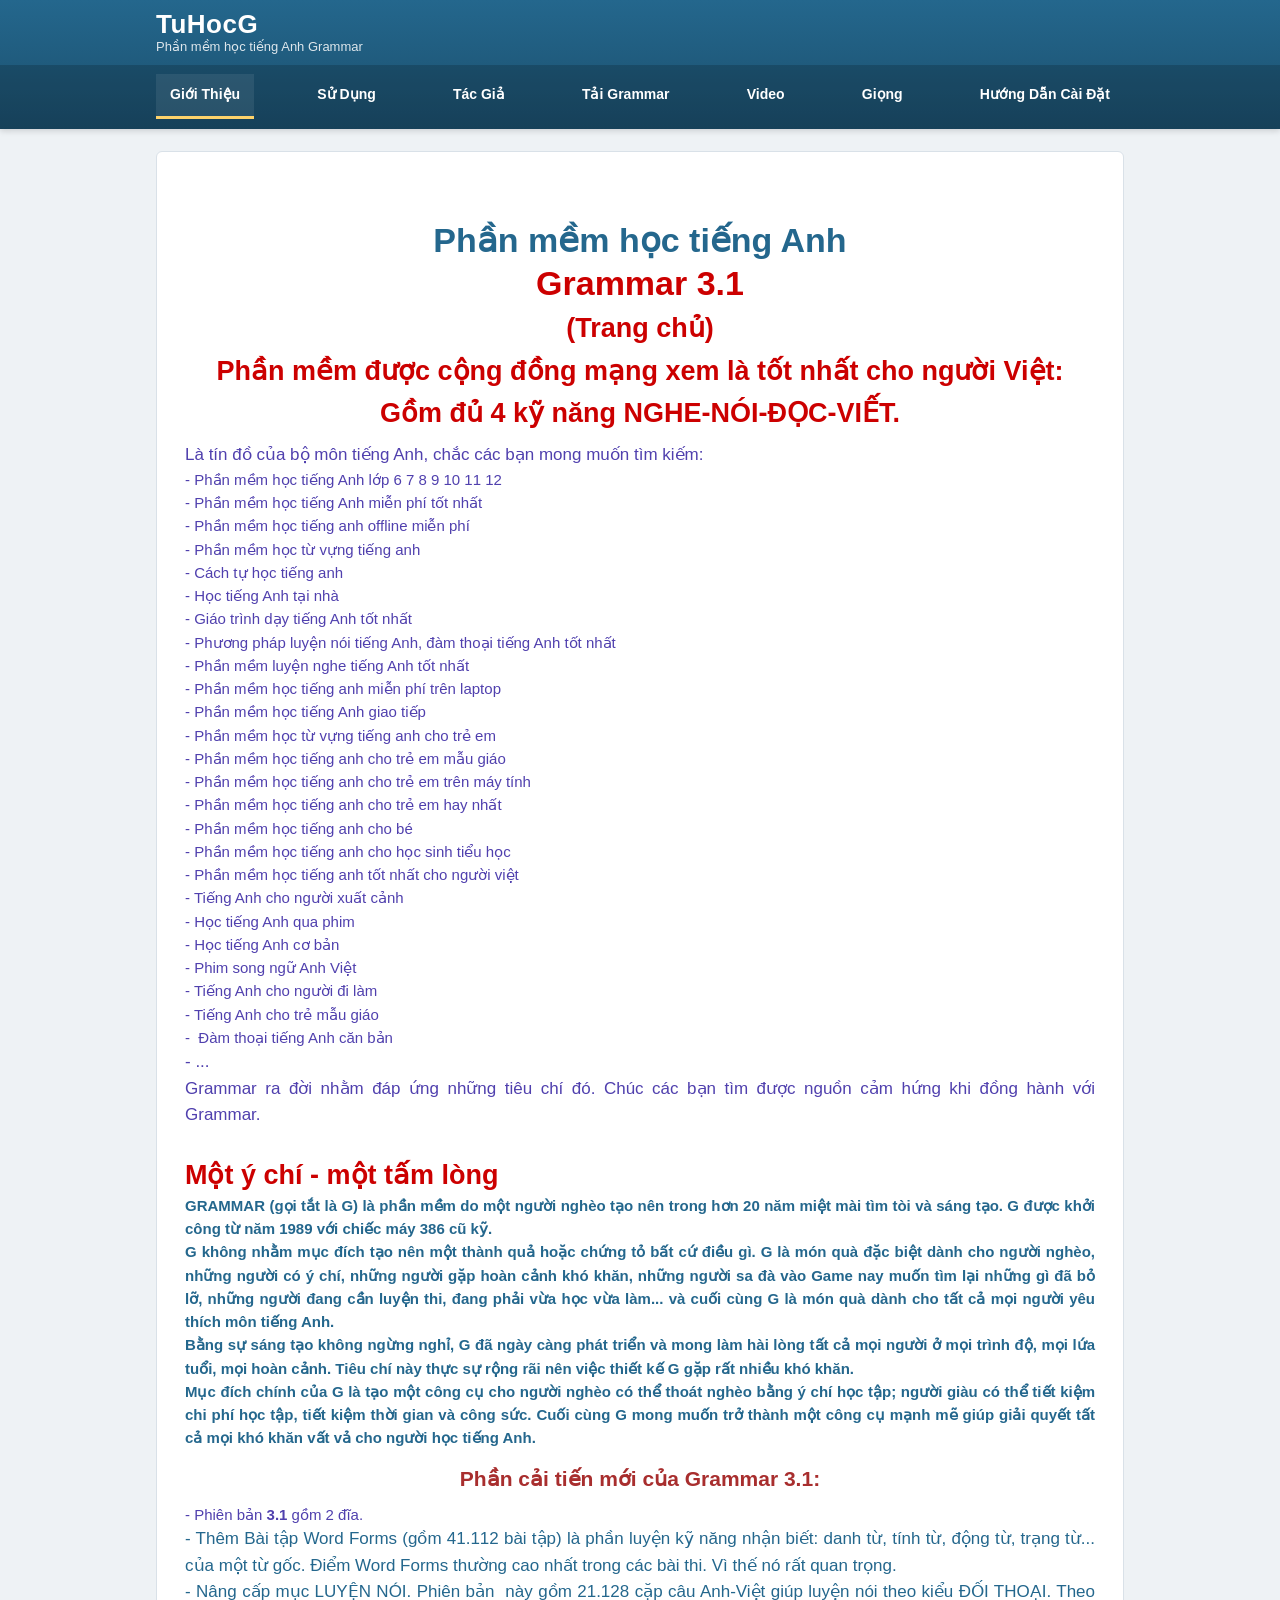
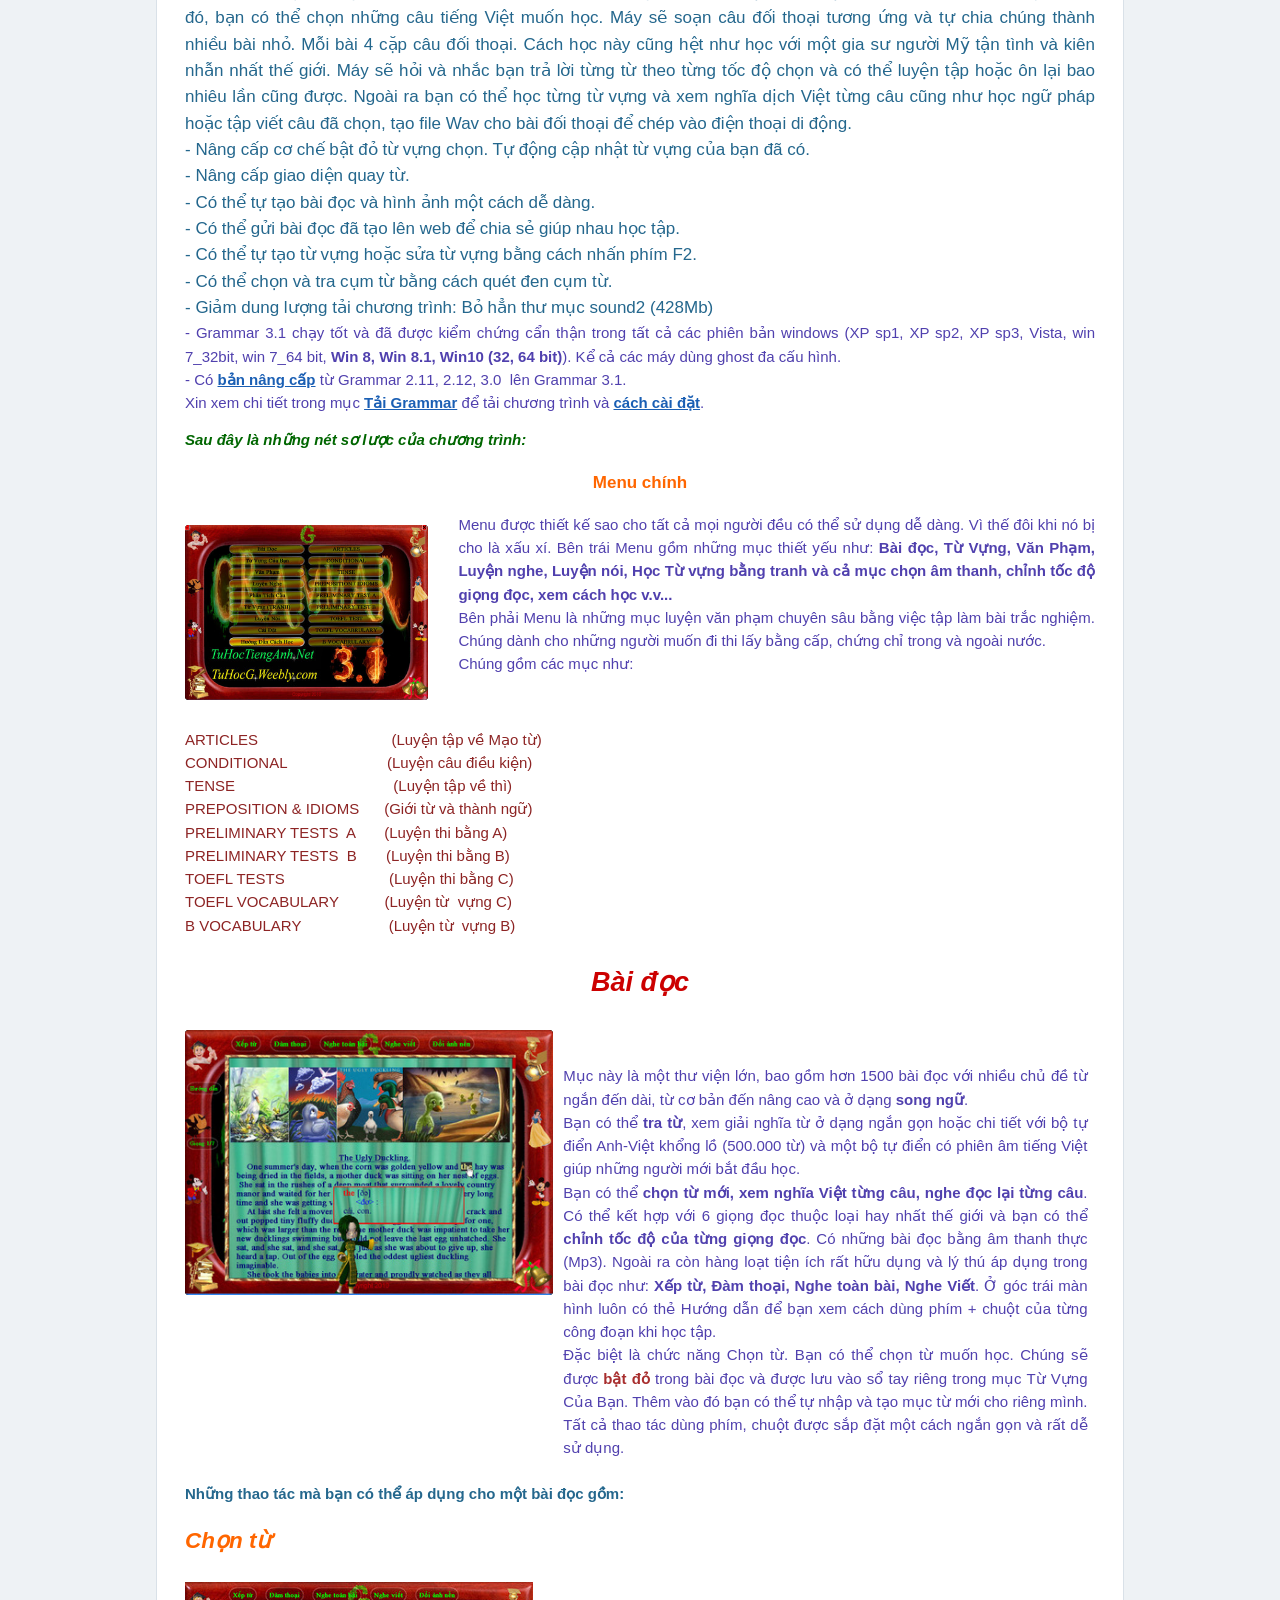
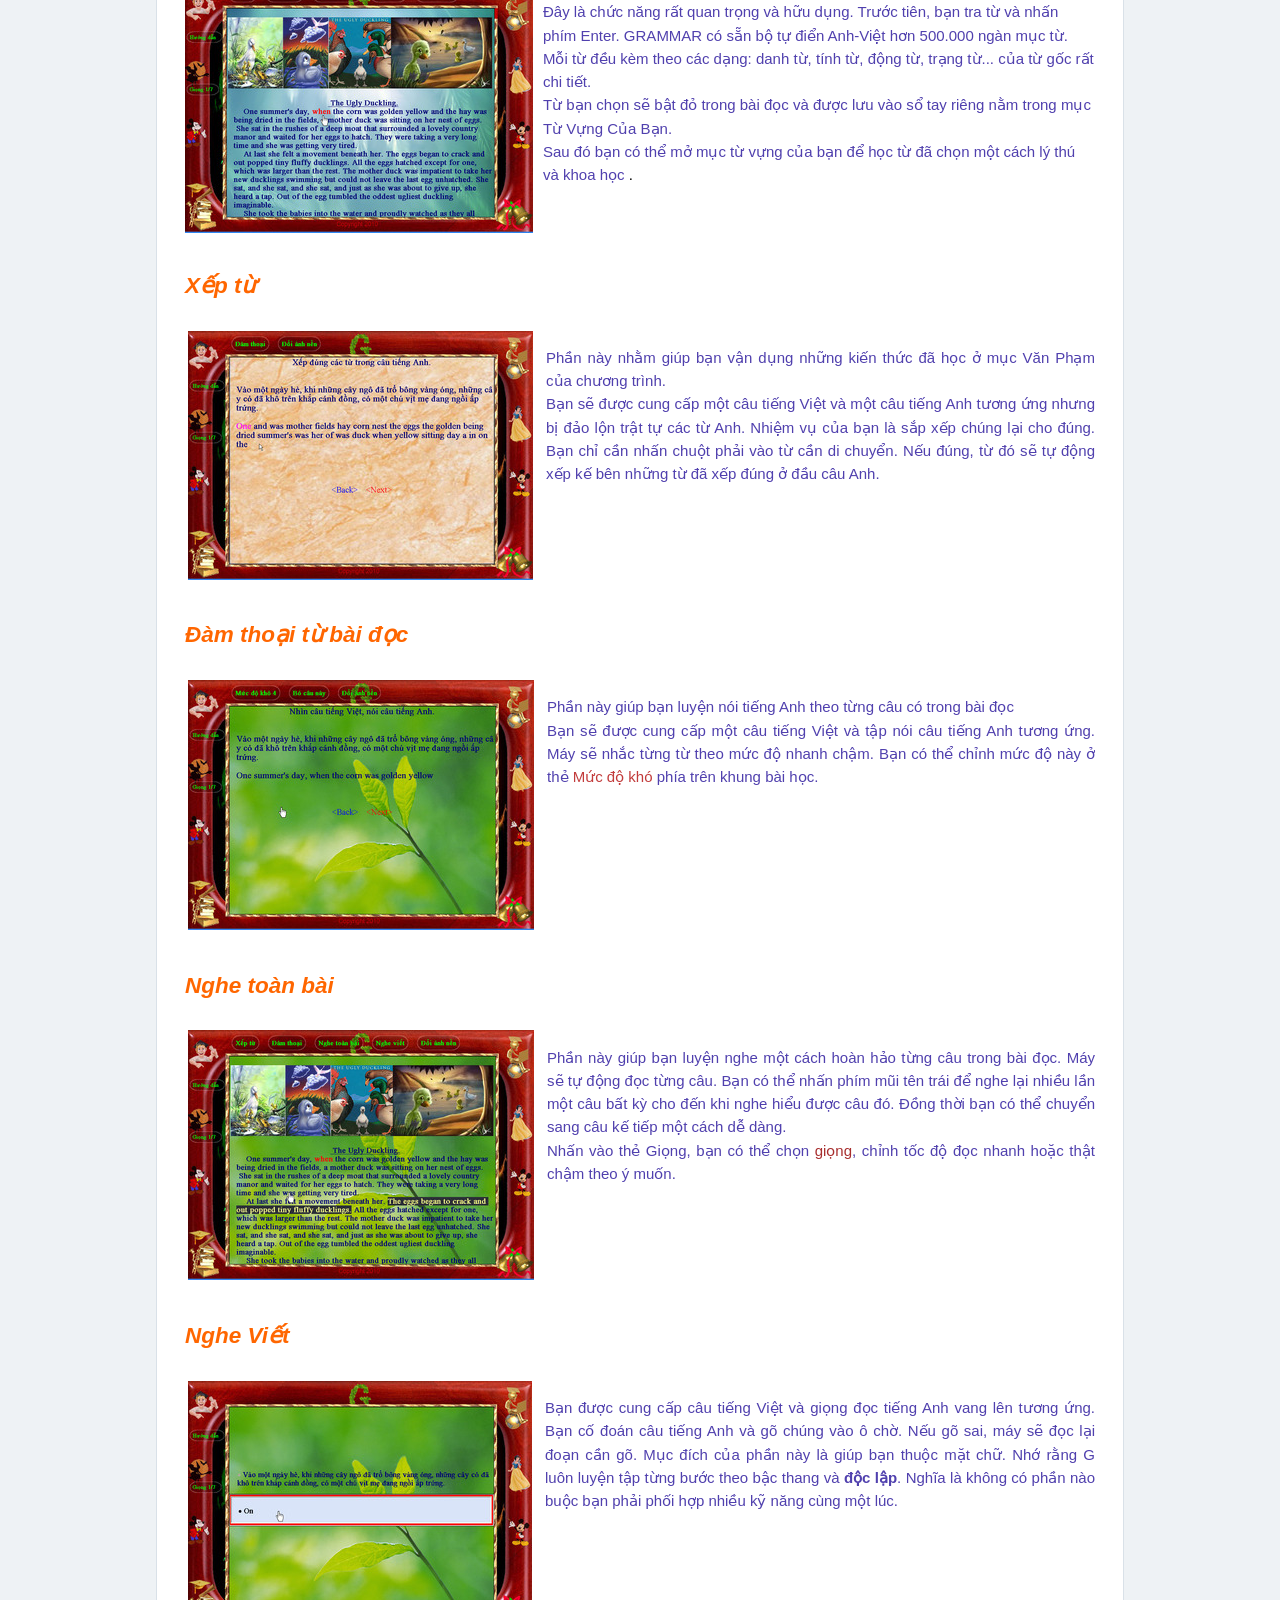
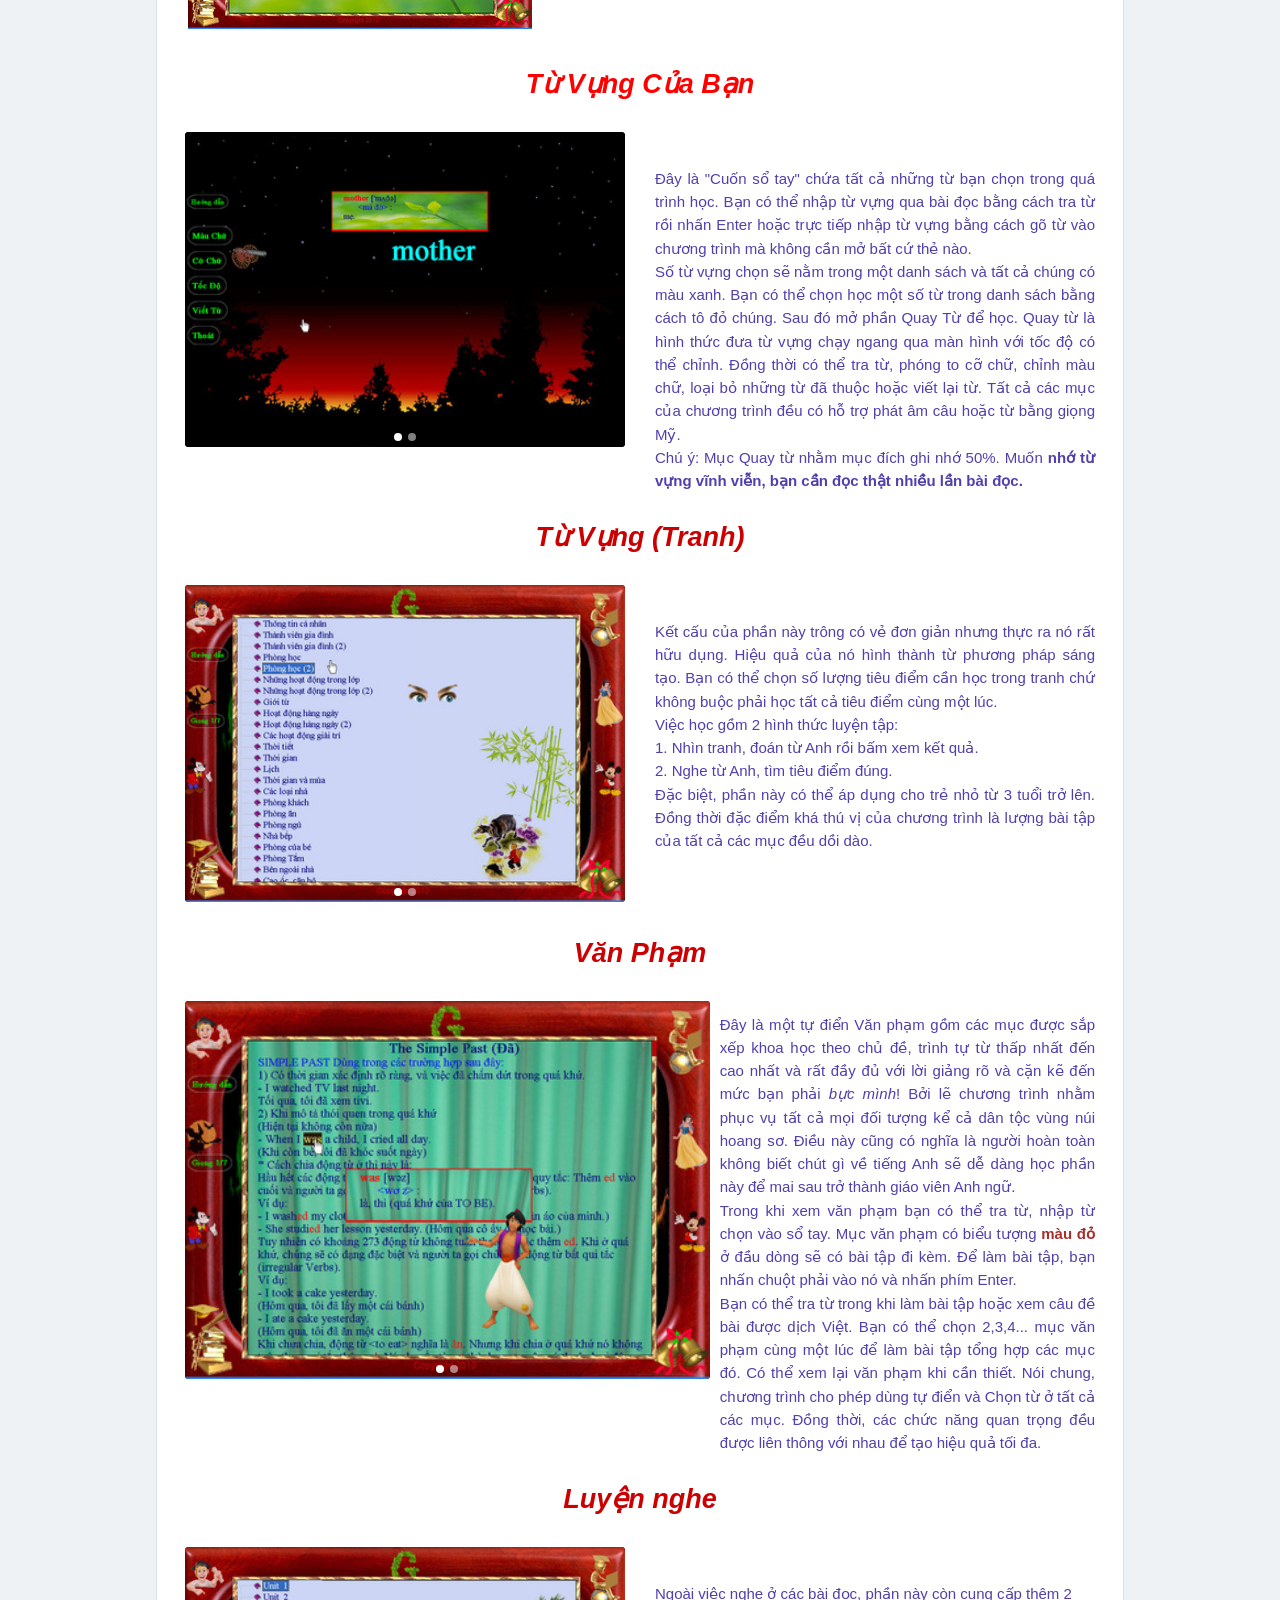
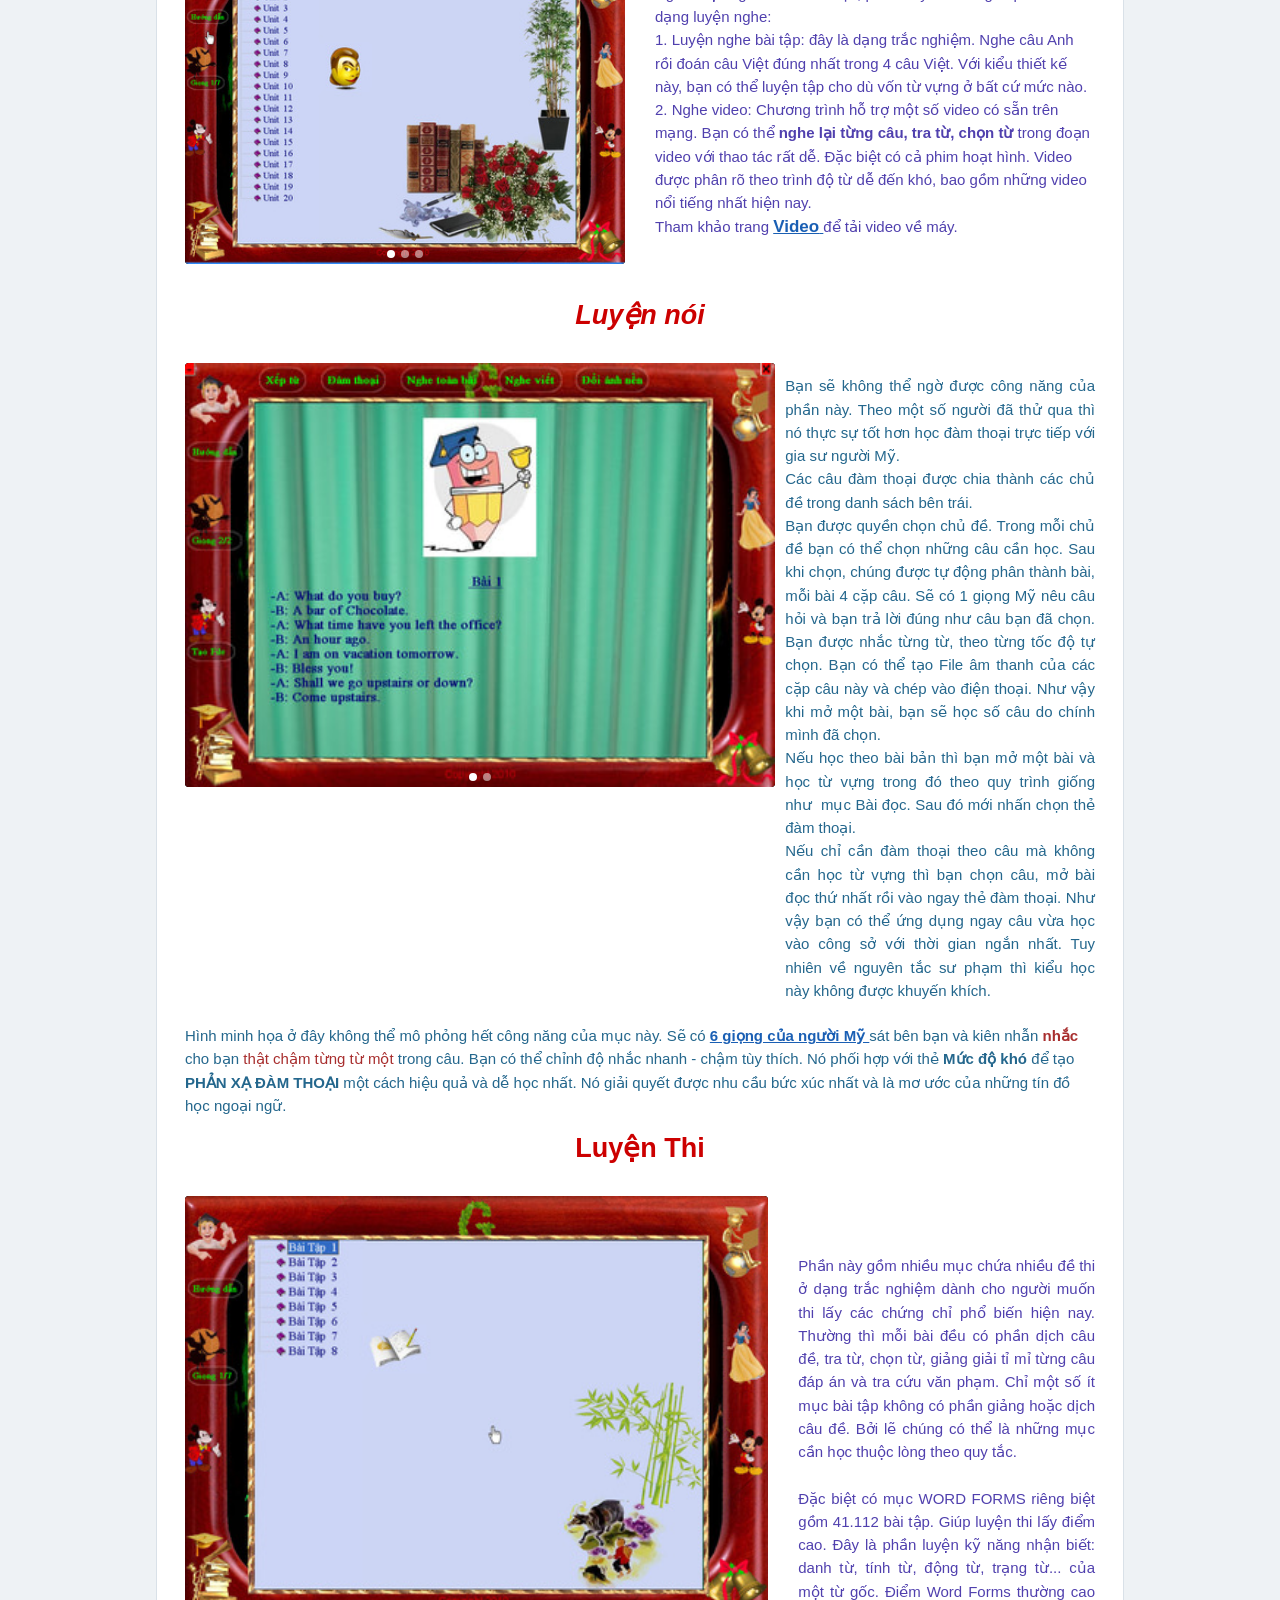
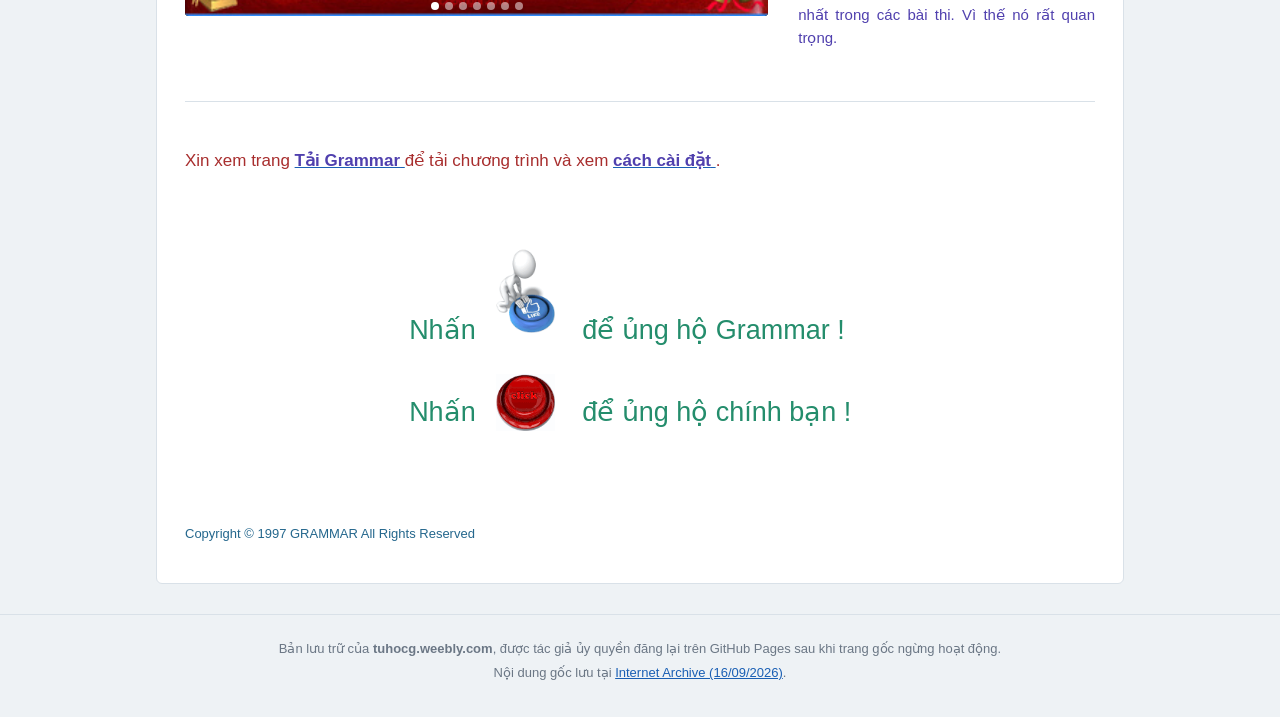
==== index.html @ 8ba86c05 "init" ====
<!DOCTYPE html>
<html lang="vi">

<head>
  <meta charset="utf-8">
  <meta name="viewport" content="width=device-width, initial-scale=1">
  <title>Giới Thiệu – TuHocG · Phần mềm học tiếng Anh Grammar</title>
  <meta name="description" content="Phần mềm học tiếng Anh hiệu quả">
  <meta name="keywords"
    content="phần mềm học tiếng Anh tốt nhất, đàm thoại tiếng Anh, Nghe nói đọc viết, Top các phần mềm học tiếng Anh, Tổng hợp các phần mềm học tiếng Anh tốt nhất">
  <link rel="stylesheet" href="css/style.css">
  <link rel="icon" href="img/1442761750.png" type="image/png">
</head>

<body class="page-index">
  <header class="site-header">
    <div class="container">
      <a class="brand" href="index.html">
        <span class="brand-name">TuHocG</span>
        <span class="brand-sub">Phần mềm học tiếng Anh Grammar</span>
      </a>
      <button class="nav-toggle" aria-label="Mở menu" aria-expanded="false"
        onclick="var n=document.getElementById('nav');var o=n.classList.toggle('open');this.setAttribute('aria-expanded',o)">☰</button>
    </div>
    <nav class="site-nav" id="nav">
      <ul class="container">
        <li class="active"><a href="index.html">Giới Thiệu</a></li>
        <li><a href="s7917-d7909ng.html">Sử Dụng</a></li>
        <li><a href="taacutec-gi7843.html">Tác Giả</a></li>
        <li><a href="t7843i-grammar.html">Tải Grammar</a></li>
        <li><a href="video.html">Video</a></li>
        <li><a href="gi7885ng.html">Giọng</a></li>
        <li><a href="h4327899ng-d7851n-cagravei-2727863t.html">Hướng Dẫn Cài Đặt</a></li>
      </ul>
    </nav>
  </header>

  <main class="container">
    <div id="wsite-content" class="wsite-elements">

      <h2 class="wsite-content-title" style="text-align:center;"><br />
        <font color="#3333FF" size="7">
          <font color="#CC0000"><strong>
              <font color="#24678d">Phần mềm học tiếng Anh</font><br />Grammar 3.1
            </strong></font>
        </font><br />
        <font color="#3333FF" size="7">
          <font color="#CC0000">
            <font size="6">
              <font color="#3333FF">
                <font color="#CC0000"><strong>(Trang chủ)<br />Phần mềm được cộng đồng mạng xem là tốt nhất cho người
                    Việt: Gồm đủ 4 kỹ năng NGHE-NÓI-ĐỌC-VIẾT.</strong></font>
              </font>
            </font>
          </font>
        </font><br />
      </h2>
      <div class="paragraph" style="text-align:justify;display:block;">
        <font color="#5040ae" size="4">Là tín đồ của bộ môn tiếng Anh, chắc các bạn mong muốn tìm kiếm:</font><br />
        <font color="#5040ae" size="3">- Phần mềm học tiếng Anh lớp 6 7 8 9 10 11 12<br />- Phần mềm học tiếng Anh miễn
          phí tốt nhất<br />- Phần mềm học tiếng anh offline miễn phí<br />- Phần mềm học từ vựng tiếng anh</font><br />
        <font color="#5040ae" size="3">- Cách tự học tiếng anh<br />- Học tiếng Anh tại nhà<br />- Giáo trình dạy tiếng
          Anh tốt nhất<br />- Phương pháp luyện nói tiếng Anh, đàm thoại tiếng Anh tốt nhất<br />- Phần mềm luyện nghe
          tiếng Anh tốt nhất<br />- Phần mềm học tiếng anh miễn phí trên laptop<br />- Phần mềm học tiếng Anh giao
          tiếp<br />- Phần mềm học từ vựng tiếng anh cho trẻ em<br />- Phần mềm học tiếng anh cho trẻ em mẫu giáo<br />-
          Phần mềm học tiếng anh cho trẻ em trên máy tính<br />- Phần mềm học tiếng anh cho trẻ em hay nhất<br />- Phần
          mềm học tiếng anh cho bé<br />- Phần mềm học tiếng anh cho học sinh tiểu học</font><br />
        <font size="3">
          <font color="#5040ae">- Phần mềm học tiếng anh tốt nhất cho người việt<br />- Tiếng Anh cho người xuất
            cảnh<br />- Học tiếng Anh qua phim<br />- Học tiếng Anh cơ bản<br />- Phim song ngữ Anh Việt<br />- Tiếng
            Anh cho người đi làm<br />- Tiếng Anh cho trẻ mẫu giáo<br />-  Đàm thoại tiếng Anh căn bản</font>
        </font><br />
        <font color="#5040ae" size="4">- ...<br />Grammar ra đời nhằm đáp ứng những tiêu chí đó. Chúc các bạn tìm được
          nguồn cảm hứng khi đồng hành với Grammar.</font><br /><br />
        <font color="#3333FF" size="7">
          <font color="#CC0000">
            <font size="6">
              <font color="#3333FF">
                <font color="#CC0000"><strong>Một ý chí - một tấm lòng</strong></font>
              </font>
            </font>
          </font>
        </font><br /><strong>
          <font color="#24678d" size="3">GRAMMAR (gọi tắt là G) là phần mềm do một người nghèo tạo nên trong hơn 20 năm
            miệt mài tìm tòi và sáng tạo. G được khởi công từ năm 1989 với chiếc máy 386 cũ kỹ.<br />G không nhằm mục
            đích tạo nên một thành quả hoặc chứng tỏ bất cứ điều gì. G là món quà đặc biệt dành cho người nghèo, những
            người có ý chí, những người gặp hoàn cảnh khó khăn, những người sa đà vào Game nay muốn tìm lại những gì đã
            bỏ lỡ, những người đang cần luyện thi, đang phải vừa học vừa làm... và cuối cùng G là món quà dành cho tất
            cả mọi người yêu thích môn tiếng Anh.<br />Bằng sự sáng tạo không ngừng nghỉ, G đã ngày càng phát triển và
            mong làm hài lòng tất cả mọi người ở mọi trình độ, mọi lứa tuổi, mọi hoàn cảnh. Tiêu chí này thực sự rộng
            rãi nên việc thiết kế G gặp rất nhiều khó khăn.<br />Mục đích chính của G là tạo một công cụ cho người nghèo
            có thể thoát nghèo bằng ý chí học tập; người giàu có thể tiết kiệm chi phí học tập, tiết kiệm thời gian và
            công sức. Cuối cùng G mong muốn trở thành một công cụ mạnh mẽ giúp giải quyết tất cả mọi khó khăn vất vả cho
            người học tiếng Anh.</font>
        </strong><br />
      </div>
      <h2 class="wsite-content-title" style="text-align:center;">
        <font color="#a82e2e" size="5">Phần cải tiến mới của Grammar 3.1:</font><br />
      </h2>
      <div class="paragraph" style="text-align:justify;display:block;">
        <font color="#5040ae">
          <font size="3">- Phiên bản <strong>3.1</strong> gồm 2 đĩa.</font>
        </font><br />
        <font color="#24678d" size="4">- Thêm Bài tập Word Forms (gồm 41.112 bài tập) là phần luyện kỹ năng nhận biết:
          danh từ, tính từ, động từ, trạng từ... của một từ gốc. Điểm Word Forms thường cao nhất trong các bài thi. Vì
          thế nó rất quan trọng.</font>
        <font color="#24678d" size="4"><br />- Nâng cấp mục LUYỆN NÓI. Phiên bản  này gồm 21.128 cặp câu Anh-Việt giúp
          luyện nói theo kiểu ĐỐI THOẠI. Theo đó, bạn có thể chọn những câu tiếng Việt muốn học. Máy sẽ soạn câu đối
          thoại tương ứng và tự chia chúng thành nhiều bài nhỏ. Mỗi bài 4 cặp câu đối thoại. Cách học này cũng hệt như
          học với một gia sư người Mỹ tận tình và kiên nhẫn nhất thế giới. Máy sẽ hỏi và nhắc bạn trả lời từng từ theo
          từng tốc độ chọn và có thể luyện tập hoặc ôn lại bao nhiêu lần cũng được. Ngoài ra bạn có thể học từng từ vựng
          và xem nghĩa dịch Việt từng câu cũng như học ngữ pháp hoặc tập viết câu đã chọn, tạo file Wav cho bài đối
          thoại để chép vào điện thoại di động.<br />- Nâng cấp cơ chế bật đỏ từ vựng chọn. Tự động cập nhật từ vựng của
          bạn đã có.<br />- Nâng cấp giao diện quay từ.<br />- Có thể tự tạo bài đọc và hình ảnh một cách dễ
          dàng.<br />- Có thể gửi bài đọc đã tạo lên web để chia sẻ giúp nhau học tập.<br />- Có thể tự tạo từ vựng hoặc
          sửa từ vựng bằng cách nhấn phím F2.<br />- Có thể chọn và tra cụm từ bằng cách quét đen cụm từ.<br />- Giảm
          dung lượng tải chương trình: Bỏ hẳn thư mục sound2 (428Mb)</font><br />
        <font color="#5040ae" size="3">- Grammar 3.<font size="3">1</font> chạy tốt và đã được kiểm chứng cẩn thận trong
          tất cả các phiên bản windows (XP sp1, XP sp2, XP sp3, Vista, win 7_32bit, win 7_64 bit, <span
            style="font-weight:bold">Win 8, Win 8.1, Win10 (32, 64 bit)</span>). Kể cả các máy dùng ghost đa cấu
          hình.<br />- Có <a href="t7843i-grammar.html"><strong>bản nâng cấp</strong></a> từ Grammar 2.11, 2.12, 3.0 
          lên Grammar 3.1.<br />Xin xem chi tiết trong mục <a href="t7843i-grammar.html"><span
              style="font-weight:bold">Tải Grammar</span></a> để tải chương trình và <a
            href="h4327899ng-d7851n-cagravei-2727863t.html"><strong>cách cài đặt</strong></a>.</font><br />
      </div>
      <div class="paragraph" style="text-align:left;"><span
          style="font-style:italic; font-weight:bold; color:rgb(0, 102, 0); ">
          <font size="3">Sau đây là những nét sơ lược của chương trình:</font>
        </span></div>
      <h2 class="wsite-content-title" style="text-align:center;">
        <font size="4" style="color: rgb(255, 102, 0);">Menu chính</font><br />
      </h2>
      <div>
        <div class="wsite-multicol">
          <div class="wsite-multicol-table-wrap" style="margin:0 -15px;">
            <table class="wsite-multicol-table">
              <tbody class="wsite-multicol-tbody">
                <tr class="wsite-multicol-tr">
                  <td class="wsite-multicol-col" style="width:29.085988975746%; padding:0 15px;">
                    <div>
                      <div style="height:20px;overflow:hidden"></div>
                      <div class="g-slideshow"><img alt="" height="287" loading="lazy" src="img/flash3-1.jpg" width="400" />
                      </div>
                      <div style="height:20px;overflow:hidden"></div>
                    </div>
                  </td>
                  <td class="wsite-multicol-col" style="width:70.914011024254%; padding:0 15px;">
                    <div class="paragraph" style="text-align:justify;"><span
                        style="text-decoration:none; font-style:normal; font-weight:400; color:rgb(102, 102, 102); "><span
                          style="text-decoration:none; font-style:normal; font-weight:400; color:rgb(102, 102, 102); ">
                          <font color="#5040ae" size="3">Menu được thiết kế sao cho tất cả mọi người đều có thể sử dụng
                            dễ dàng. Vì thế đôi khi nó bị cho là xấu xí. Bên trái Menu gồm những mục thiết yếu như:
                            <span style="font-weight: bold;">Bài đọc, Từ Vựng, Văn Phạm, Luyện nghe, Luyện nói, Học Từ
                              vựng bằng tranh và cả mục chọn âm thanh, chỉnh tốc độ giọng đọc, xem cách học
                              v.v...</span><br />Bên phải Menu là những mục luyện văn phạm chuyên sâu bằng việc tập làm
                            bài trắc nghiệm. Chúng dành cho những người muốn đi thi lấy bằng cấp, chứng chỉ trong và
                            ngoài nước.<br />Chúng gồm các mục như:</font>
                        </span></span></div>
                  </td>
                </tr>
              </tbody>
            </table>
          </div>
        </div>
      </div>
      <div>
        <div class="wsite-multicol">
          <div class="wsite-multicol-table-wrap" style="margin:0 -15px;">
            <table class="wsite-multicol-table">
              <tbody class="wsite-multicol-tbody">
                <tr class="wsite-multicol-tr">
                  <td class="wsite-multicol-col" style="width:70.0947%; padding:0 15px;">
                    <div>
                      <div class="wsite-multicol">
                        <div class="wsite-multicol-table-wrap" style="margin:0 -15px;">
                          <table class="wsite-multicol-table">
                            <tbody class="wsite-multicol-tbody">
                              <tr class="wsite-multicol-tr">
                                <td class="wsite-multicol-col" style="width:49.5%; padding:0 15px;">
                                  <div class="paragraph" style="text-align:left;">
                                    <font color="#8d2424">ARTICLES                                (Luyện tập về Mạo
                                      từ)<br />CONDITIONAL                        (Luyện câu điều kiện)<br />TENSE      
                                                                     (Luyện tập về thì)<br />PREPOSITION &amp; IDIOMS  
                                         (Giới từ và thành ngữ)<br />PRELIMINARY TESTS  A       (Luyện thi bằng
                                      A)<br />PRELIMINARY TESTS  B       (Luyện thi bằng B)<br />TOEFL TESTS          
                                                    (Luyện thi bằng C)<br />TOEFL VOCABULARY           (Luyện từ  vựng
                                      C)<br />B VOCABULARY                     (Luyện từ  vựng B)</font>
                                  </div>
                                </td>
                              </tr>
                            </tbody>
                          </table>
                        </div>
                      </div>
                    </div>
                  </td>
                </tr>
              </tbody>
            </table>
          </div>
        </div>
      </div>
      <h2 class="wsite-content-title" style="text-align:center;">
        <font size="6" style="color: rgb(204, 0, 0); font-style: italic;">Bài đọc</font><br />
      </h2>
      <div>
        <div class="wsite-multicol">
          <div class="wsite-multicol-table-wrap" style="margin:0 -5px;">
            <table class="wsite-multicol-table">
              <tbody class="wsite-multicol-tbody">
                <tr class="wsite-multicol-tr">
                  <td class="wsite-multicol-col" style="width:41.120429844684%; padding:0 5px;">
                    <div>
                      <div style="height:20px;overflow:hidden"></div>
                      <div class="g-slideshow"><img alt="" height="288" loading="lazy" src="img/8545439.jpg" width="400" /></div>
                      <div style="height:20px;overflow:hidden"></div>
                    </div>
                  </td>
                  <td class="wsite-multicol-col" style="width:58.066316423889%; padding:0 5px;">
                    <div class="paragraph" style="text-align:justify;"><br /><br />
                      <font color="#5040ae">Mục này là một thư viện lớn, bao gồm hơn 1500 bài đọc với nhiều chủ đề từ
                        ngắn đến dài, từ cơ bản đến nâng cao và ở dạng <span style="font-weight:bold">song
                          ngữ</span>.<br />Bạn có thể <span style="font-weight:bold">tra từ</span>, xem giải nghĩa từ ở
                        dạng ngắn gọn hoặc chi tiết với bộ tự điển Anh-Việt khổng lồ (500.000 từ) và một bộ tự điển có
                        phiên âm tiếng Việt giúp những người mới bắt đầu học.<br />Bạn có thể <span
                          style="font-weight:bold">chọn từ mới, xem nghĩa Việt từng câu, nghe đọc lại từng câu</span>.
                        Có thể kết hợp với 6 giọng đọc thuộc loại hay nhất thế giới và bạn có thể <span
                          style="font-weight:bold">chỉnh tốc độ của từng giọng đọc</span>. Có những bài đọc bằng âm
                        thanh thực (Mp3). Ngoài ra còn hàng loạt tiện ích rất hữu dụng và lý thú áp dụng trong bài đọc
                        như: <span style="font-weight:bold">Xếp từ, Đàm thoại, Nghe toàn bài, Nghe Viết</span>. Ở góc
                        trái màn hình luôn có thẻ Hướng dẫn để bạn xem cách dùng phím + chuột của từng công đoạn khi học
                        tập.<br />Đặc biệt là chức năng Chọn từ. Bạn có thể chọn từ muốn học. Chúng sẽ được <strong>
                          <font color="#a82e2e">bật đỏ</font>
                        </strong> trong bài đọc và được lưu vào sổ tay riêng trong mục Từ Vựng Của Bạn. Thêm vào đó bạn
                        có thể tự nhập và tạo mục từ mới cho riêng mình. Tất cả thao tác dùng phím, chuột được sắp đặt
                        một cách ngắn gọn và rất dễ sử dụng.</font><br />
                    </div>
                  </td>
                  <td class="wsite-multicol-col" style="width:0.81325373142702%; padding:0 5px;">
                    <div class="wsite-spacer" style="height:50px;"></div>
                  </td>
                </tr>
              </tbody>
            </table>
          </div>
        </div>
      </div>
      <div class="paragraph" style="text-align:left;">
        <font color="#24678d" size="3"><span style="font-weight: bold;">Những thao tác mà bạn có thể áp dụng cho một bài
            đọc gồm:</span></font>
      </div>
      <h2 style="text-align:left;"><span style="font-style: italic; color: rgb(255, 102, 0);">Chọn từ</span><br /></h2>
      <span class="imgPusher" style="float:left;height:0px"></span><span
        style="position:relative;float:left;z-index:1;;clear:left;margin-top:0px;*margin-top:0px"><a><img alt="Picture"
            class="wsite-image galleryImageBorder" loading="lazy" src="img/1317135.jpg"
            style="margin-top: 5px; margin-bottom: 10px; margin-left: 0px; margin-right: 10px; border-width:0;" /></a>
        <div style="display: block; font-size: 90%; margin-top: -10px; margin-bottom: 10px; text-align: center;"></div>
      </span>
      <div class="paragraph" style="text-align:left;display:block;"><br />
        <font color="#5040ae">Đây là chức năng rất quan trọng và hữu dụng. Trước tiên, bạn tra từ và nhấn phím Enter.
          GRAMMAR có sẵn bộ tự điển Anh-Việt hơn 500.000 ngàn mục từ. Mỗi từ đều kèm theo các dạng: danh từ, tính từ,
          động từ, trạng từ... của từ gốc rất chi tiết.<br />Từ bạn chọn sẽ bật đỏ trong bài đọc và được lưu vào sổ tay
          riêng nằm trong mục Từ Vựng Của Bạn.</font><br /><span style="color:rgb(0, 0, 0)">
          <font color="#5040ae">Sau đó bạn có thể mở mục từ vựng của bạn để học từ đã chọn một cách lý thú và khoa học
          </font>.
        </span><br />
      </div>
      <hr style="clear:both;visibility:hidden;width:100%;" />
      <h2 style="text-align:left;"><span style="font-style: italic; color: rgb(255, 102, 0);">Xếp từ</span><br /></h2>
      <span class="imgPusher" style="float:left;height:0px"></span><span
        style="position:relative;float:left;z-index:1;;clear:left;margin-top:0px;*margin-top:0px"><a><img alt="Picture"
            class="wsite-image galleryImageBorder" loading="lazy" src="img/5695648.jpg"
            style="margin-top: 5px; margin-bottom: 10px; margin-left: 0px; margin-right: 10px; border-width:1px;padding:3px;" /></a>
        <div style="display: block; font-size: 90%; margin-top: -10px; margin-bottom: 10px; text-align: center;"></div>
      </span>
      <div class="paragraph" style="text-align:justify;display:block;"><br />
        <font color="#5040ae">Phần này nhằm giúp bạn vận dụng những kiến thức đã học ở mục Văn Phạm của chương
          trình.<br />Bạn sẽ được cung cấp một câu tiếng Việt và một câu tiếng Anh tương ứng nhưng bị đảo lộn trật tự
          các từ Anh. Nhiệm vụ của bạn là sắp xếp chúng lại cho đúng. Bạn chỉ cần nhấn chuột phải vào từ cần di chuyển.
          Nếu đúng, từ đó sẽ tự động xếp kế bên những từ đã xếp đúng ở đầu câu Anh.</font>
      </div>
      <hr style="clear:both;visibility:hidden;width:100%;" />
      <h2 style="text-align:left;"><span style="font-style: italic; color: rgb(255, 102, 0);">Đàm thoại từ bài
          đọc</span><br /></h2>
      <span class="imgPusher" style="float:left;height:0px"></span><span
        style="position:relative;float:left;z-index:1;;clear:left;margin-top:0px;*margin-top:0px"><a><img alt="Picture"
            class="wsite-image galleryImageBorder" loading="lazy" src="img/4386585.jpg"
            style="margin-top: 5px; margin-bottom: 10px; margin-left: 0px; margin-right: 10px; border-width:1px;padding:3px;" /></a>
        <div style="display: block; font-size: 90%; margin-top: -10px; margin-bottom: 10px; text-align: center;"></div>
      </span>
      <div class="paragraph" style="text-align:justify;display:block;"><br />
        <font color="#5040ae">Phần này giúp bạn luyện nói tiếng Anh theo từng câu có trong bài đọc<br />Bạn sẽ được cung
          cấp một câu tiếng Việt và tập nói câu tiếng Anh tương ứng. Máy sẽ nhắc từng từ theo mức độ nhanh chậm. Bạn có
          thể chỉnh mức độ này ở thẻ <font color="#c23b3b">Mức độ khó</font> phía trên khung bài học.</font><br />
      </div>
      <hr style="clear:both;visibility:hidden;width:100%;" />
      <h2 style="text-align:left;"><span style="font-style: italic; color: rgb(255, 102, 0);">Nghe toàn bài</span><br />
      </h2>
      <span class="imgPusher" style="float:left;height:0px"></span><span
        style="position:relative;float:left;z-index:1;;clear:left;margin-top:0px;*margin-top:0px"><a><img alt="Picture"
            class="wsite-image galleryImageBorder" loading="lazy" src="img/2348456.jpg"
            style="margin-top: 5px; margin-bottom: 10px; margin-left: 0px; margin-right: 10px; border-width:1px;padding:3px;" /></a>
        <div style="display: block; font-size: 90%; margin-top: -10px; margin-bottom: 10px; text-align: center;"></div>
      </span>
      <div class="paragraph" style="text-align:justify;display:block;"><br />
        <font color="#5040ae">Phần này giúp bạn luyện nghe một cách hoàn hảo từng câu trong bài đọc. Máy sẽ tự động đọc
          từng câu. Bạn có thể nhấn phím mũi tên trái để nghe lại nhiều lần một câu bất kỳ cho đến khi nghe hiểu được
          câu đó. Đồng thời bạn có thể chuyển sang câu kế tiếp một cách dễ dàng.<br />Nhấn vào thẻ Giọng, bạn có thể
          chọn <font color="#a82e2e">giọng</font>, chỉnh tốc độ đọc nhanh hoặc thật chậm theo ý muốn.</font><br />
      </div>
      <hr style="clear:both;visibility:hidden;width:100%;" />
      <h2 style="text-align:left;"><span style="font-style: italic; color: rgb(255, 102, 0);">Nghe Viết</span><br />
      </h2>
      <span class="imgPusher" style="float:left;height:0px"></span><span
        style="position:relative;float:left;z-index:1;;clear:left;margin-top:0px;*margin-top:0px"><a><img alt="Picture"
            class="wsite-image galleryImageBorder" loading="lazy" src="img/9905851.jpg"
            style="margin-top: 5px; margin-bottom: 10px; margin-left: 0px; margin-right: 10px; border-width:1px;padding:3px;" /></a>
        <div style="display: block; font-size: 90%; margin-top: -10px; margin-bottom: 10px; text-align: center;"></div>
      </span>
      <div class="paragraph" style="text-align:justify;display:block;"><br />
        <font color="#5040ae">Bạn được cung cấp câu tiếng Việt và giọng đọc tiếng Anh vang lên tương ứng. Bạn cố đoán
          câu tiếng Anh và gõ chúng vào ô chờ. Nếu gõ sai, máy sẽ đọc lại đoạn cần gõ. Mục đích của phần này là giúp bạn
          thuộc mặt chữ. Nhớ rằng G luôn luyện tập từng bước theo bậc thang và <span style="font-weight: bold;">độc
            lập</span>. Nghĩa là không có phần nào buộc bạn phải phối hợp nhiều kỹ năng cùng một lúc.</font><br />
      </div>
      <hr style="clear:both;visibility:hidden;width:100%;" />
      <h2 class="wsite-content-title" style="text-align:center;">
        <font size="6" style="font-style: italic;"><span style="color: rgb(255, 0, 0);">Từ Vựng Của Bạn</span></font>
        <br />
      </h2>
      <div>
        <div class="wsite-multicol">
          <div class="wsite-multicol-table-wrap" style="margin:0 -15px;">
            <table class="wsite-multicol-table">
              <tbody class="wsite-multicol-tbody">
                <tr class="wsite-multicol-tr">
                  <td class="wsite-multicol-col" style="width:49.5%; padding:0 15px;">
                    <div>
                      <div style="height:20px;overflow:hidden"></div>
                      <div class="g-slideshow"><img alt="" height="286" loading="lazy" src="img/3731139.jpg"
                          width="400" /><img alt="" height="287" loading="lazy" src="img/quay-tu-3-1.jpg"
                          width="400" /></div>

                      <div style="height:20px;overflow:hidden"></div>
                    </div>
                  </td>
                  <td class="wsite-multicol-col" style="width:49.5%; padding:0 15px;">
                    <div class="paragraph" style="text-align:justify;"><br /><br />
                      <font color="#5040ae">Đây là "Cuốn sổ tay" chứa tất cả những từ bạn chọn trong quá trình học. Bạn
                        có thể nhập từ vựng qua bài đọc bằng cách tra từ rồi nhấn Enter hoặc trực tiếp nhập từ vựng bằng
                        cách gõ từ vào chương trình mà không cần mở bất cứ thẻ nào.<br />Số từ vựng chọn sẽ nằm trong
                        một danh sách và tất cả chúng có màu xanh. Bạn có thể chọn học một số từ trong danh sách bằng
                        cách tô đỏ chúng. Sau đó mở phần Quay Từ để học. Quay từ là hình thức đưa từ vựng chạy ngang qua
                        màn hình với tốc độ có thể chỉnh. Đồng thời có thể tra từ, phóng to cỡ chữ, chỉnh màu chữ, loại
                        bỏ những từ đã thuộc hoặc viết lại từ. Tất cả các mục của chương trình đều có hỗ trợ phát âm câu
                        hoặc từ bằng giọng Mỹ.<br />Chú ý: Mục Quay từ nhằm mục đích ghi nhớ 50%. Muốn <span
                          style="font-weight:bold">nhớ từ vựng vĩnh viễn, bạn cần đọc thật nhiều lần bà</span><span
                          style="font-weight:bold">i đọc.</span></font><br />
                    </div>
                  </td>
                </tr>
              </tbody>
            </table>
          </div>
        </div>
      </div>
      <h2 class="wsite-content-title" style="text-align:center;">
        <font size="6"><span style="font-style: italic; color: rgb(204, 0, 0);">Từ Vựng (Tranh)</span></font><br />
      </h2>
      <div>
        <div class="wsite-multicol">
          <div class="wsite-multicol-table-wrap" style="margin:0 -15px;">
            <table class="wsite-multicol-table">
              <tbody class="wsite-multicol-tbody">
                <tr class="wsite-multicol-tr">
                  <td class="wsite-multicol-col" style="width:49.5%; padding:0 15px;">
                    <div>
                      <div style="height:20px;overflow:hidden"></div>
                      <div class="g-slideshow"><img alt="" height="288" loading="lazy" src="img/7974454.jpg"
                          width="400" /><img alt="" height="288" loading="lazy" src="img/2778581.jpg" width="400" /></div>

                      <div style="height:20px;overflow:hidden"></div>
                    </div>
                  </td>
                  <td class="wsite-multicol-col" style="width:49.5%; padding:0 15px;">
                    <div class="paragraph" style="text-align:justify;"><br /><br />
                      <font color="#5040ae">Kết cấu của phần này trông có vẻ đơn giản nhưng thực ra nó rất hữu dụng.
                        Hiệu quả của nó hình thành từ phương pháp sáng tạo. Bạn có thể chọn số lượng tiêu điểm cần học
                        trong tranh chứ không buộc phải học tất cả tiêu điểm cùng một lúc.<br />Việc học gồm 2 hình thức
                        luyện tập:<br />1. Nhìn tranh, đoán từ Anh rồi bấm xem kết quả.<br />2. Nghe từ Anh, tìm tiêu
                        điểm đúng.<br />Đặc biệt, phần này có thể áp dụng cho trẻ nhỏ từ 3 tuổi trở lên. Đồng thời đặc
                        điểm khá thú vị của chương trình là lượng bài tập của tất cả các mục đều dồi dào.</font><br />
                    </div>
                  </td>
                </tr>
              </tbody>
            </table>
          </div>
        </div>
      </div>
      <h2 class="wsite-content-title" style="text-align:center;">
        <font size="6" style="color: rgb(204, 0, 0); font-style: italic;">Văn Phạm</font><br />
      </h2>
      <div>
        <div class="wsite-multicol">
          <div class="wsite-multicol-table-wrap" style="margin:0 -5px;">
            <table class="wsite-multicol-table">
              <tbody class="wsite-multicol-tbody">
                <tr class="wsite-multicol-tr">
                  <td class="wsite-multicol-col" style="width:58.120850382979%; padding:0 5px;">
                    <div>
                      <div style="height:20px;overflow:hidden"></div>
                      <div class="g-slideshow"><img alt="" height="288" loading="lazy" src="img/1288311.jpg" width="400" /><img
                          alt="" height="288" loading="lazy" src="img/8204552.jpg" width="400" /></div>

                      <div style="height:20px;overflow:hidden"></div>
                    </div>
                  </td>
                  <td class="wsite-multicol-col" style="width:41.879149617021%; padding:0 5px;">
                    <div class="paragraph" style="text-align:justify;"><br />
                      <font color="#5040ae">Đây là một tự điển Văn phạm gồm các mục được sắp xếp khoa học theo chủ đề,
                        trình tự từ thấp nhất đến cao nhất và rất đầy đủ với lời giảng rõ và cặn kẽ đến mức bạn phải
                        <span style="font-style: italic;">bực mình</span>! Bởi lẽ chương trình nhằm phục vụ tất cả mọi
                        đối tượng kể cả dân tộc vùng núi hoang sơ. Điều này cũng có nghĩa là người hoàn toàn không biết
                        chút gì về tiếng Anh sẽ dễ dàng học phần này để mai sau trở thành giáo viên Anh ngữ.<br />Trong
                        khi xem văn phạm bạn có thể tra từ, nhập từ chọn vào sổ tay. Mục văn phạm có biểu tượng <font
                          color="#a82e2e"><strong>màu đỏ</strong></font> ở đầu dòng sẽ có bài tập đi kèm. Để làm bài
                        tập, bạn nhấn chuột phải vào nó và nhấn phím Enter.<br />Bạn có thể tra từ trong khi làm bài tập
                        hoặc xem câu đề bài được dịch Việt. Bạn có thể chọn 2,3,4... mục văn phạm cùng một lúc để làm
                        bài tập tổng hợp các mục đó. Có thể xem lại văn phạm khi cần thiết. Nói chung, chương trình cho
                        phép dùng tự điển và Chọn từ ở tất cả các mục. Đồng thời, các chức năng quan trọng đều được liên
                        thông với nhau để tạo hiệu quả tối đa.</font><br />
                    </div>
                  </td>
                </tr>
              </tbody>
            </table>
          </div>
        </div>
      </div>
      <h2 class="wsite-content-title" style="text-align:center;">
        <font size="6" style="color: rgb(204, 0, 0);"><span style="font-style: italic;">Luyện nghe</span></font><br />
      </h2>
      <div>
        <div class="wsite-multicol">
          <div class="wsite-multicol-table-wrap" style="margin:0 -15px;">
            <table class="wsite-multicol-table">
              <tbody class="wsite-multicol-tbody">
                <tr class="wsite-multicol-tr">
                  <td class="wsite-multicol-col" style="width:49.5%; padding:0 15px;">
                    <div>
                      <div style="height:20px;overflow:hidden"></div>
                      <div class="g-slideshow"><img alt="" height="288" loading="lazy" src="img/9489540.jpg"
                          width="400" /><img alt=""
                          height="285" loading="lazy" src="img/3461958.jpg" width="400" /><img alt="" height="231"
                          loading="lazy" src="img/3798361.jpg" width="333" /></div>

                      <div style="height:20px;overflow:hidden"></div>
                    </div>
                  </td>
                  <td class="wsite-multicol-col" style="width:49.5%; padding:0 15px;">
                    <div class="paragraph" style="text-align:left;"><br /><br />
                      <font color="#5040ae">Ngoài việc nghe ở các bài đọc, phần này còn cung cấp thêm 2 dạng luyện
                        nghe:<br />1. Luyện nghe bài tập: đây là dạng trắc nghiệm. Nghe câu Anh rồi đoán câu Việt đúng
                        nhất trong 4 câu Việt. Với kiểu thiết kế này, bạn có thể luyện tập cho dù vốn từ vựng ở bất cứ
                        mức nào.<br />2. Nghe video: Chương trình hỗ trợ một số video có sẵn trên mạng. Bạn có thể <span
                          style="font-weight:bold">nghe lại từng câu, tra từ, chọn từ</span> trong đoạn video với thao
                        tác rất dễ. Đặc biệt có cả phim hoạt hình. Video được phân rõ theo trình độ từ dễ đến khó, bao
                        gồm những video nổi tiếng nhất hiện nay.<br />Tham khảo trang <a href="video.html"><strong>
                            <font size="4">Video</font>
                          </strong></a> để tải video về máy.</font><br />
                    </div>
                  </td>
                </tr>
              </tbody>
            </table>
          </div>
        </div>
      </div>
      <h2 class="wsite-content-title" style="text-align:center;">
        <font size="6" style="color: rgb(204, 0, 0); font-style: italic;">Luyện nói</font><br />
      </h2>
      <div>
        <div class="wsite-multicol">
          <div class="wsite-multicol-table-wrap" style="margin:0 -5px;">
            <table class="wsite-multicol-table">
              <tbody class="wsite-multicol-tbody">
                <tr class="wsite-multicol-tr">
                  <td class="wsite-multicol-col" style="width:65.240505050505%; padding:0 5px;">
                    <div>
                      <div style="height:20px;overflow:hidden"></div>
                      <div class="g-slideshow"><img
                          alt="" height="287" loading="lazy" src="img/x3.jpg" width="400" /><img alt="" height="285"
                          loading="lazy" src="img/x4.jpg" width="400" /></div>

                      <div style="height:20px;overflow:hidden"></div>
                    </div>
                  </td>
                  <td class="wsite-multicol-col" style="width:34.759494949495%; padding:0 5px;">
                    <div class="paragraph" style="text-align:justify;"><br />
                      <font color="#24678d">Bạn sẽ không thể ngờ được công năng của phần này. Theo một số người đã thử
                        qua thì nó thực sự tốt hơn học đàm thoại trực tiếp với gia sư người Mỹ.<br />Các câu đàm thoại
                        được chia thành các chủ đề trong danh sách bên trái.<br />Bạn được quyền chọn chủ đề. Trong mỗi
                        chủ đề bạn có thể chọn những câu cần học. Sau khi chọn, chúng được tự động phân thành bài, mỗi
                        bài 4 cặp câu. Sẽ có 1 giọng Mỹ nêu câu hỏi và bạn trả lời đúng như câu bạn đã chọn. Bạn được
                        nhắc từng từ, theo từng tốc độ tự chọn. Bạn có thể tạo File âm thanh của các cặp câu này và chép
                        vào điện thoại. Như vậy khi mở một bài, bạn sẽ học số câu do chính mình đã chọn.<br />Nếu học
                        theo bài bản thì bạn mở một bài và học từ vựng trong đó theo quy trình giống như  mục Bài đọc.
                        Sau đó mới nhấn chọn thẻ đàm thoại.<br />Nếu chỉ cần đàm thoại theo câu mà không cần học từ vựng
                        thì bạn chọn câu, mở bài đọc thứ nhất rồi vào ngay thẻ đàm thoại. Như vậy bạn có thể ứng dụng
                        ngay câu vừa học vào công sở với thời gian ngắn nhất. Tuy nhiên về nguyên tắc sư phạm thì kiểu
                        học này không được khuyến khích.</font><br />
                    </div>
                  </td>
                </tr>
              </tbody>
            </table>
          </div>
        </div>
      </div>
      <div class="paragraph" style="text-align:left;">
        <font color="#24678d">Hình minh họa ở đây không thể mô phỏng hết công năng của mục này. Sẽ có <a
            href="gi7885ng.html"><strong>6 giọng của người Mỹ </strong></a>sát bên bạn và kiên nhẫn <font
            color="#a82e2e"><strong>nhắc</strong></font> cho bạn <font color="#a82e2e">thật chậm từng từ một</font>
          trong câu. Bạn có thể chỉnh độ nhắc nhanh - chậm tùy thích. Nó phối hợp với thẻ <span
            style="font-weight:bold">Mức độ khó</span> để tạo <span style="font-weight:bold">PHẢN XẠ ĐÀM THOẠI</span>
          một cách hiệu quả và dễ học nhất. Nó giải quyết được nhu cầu bức xúc nhất và là mơ ước của những tín đồ học
          ngoại ngữ.</font><br />
      </div>
      <h2 class="wsite-content-title" style="text-align:center;">
        <font size="6" style="color:rgb(204, 0, 0)">Luyện Thi</font><br />
      </h2>
      <div>
        <div class="wsite-multicol">
          <div class="wsite-multicol-table-wrap" style="margin:0 -15px;">
            <table class="wsite-multicol-table">
              <tbody class="wsite-multicol-tbody">
                <tr class="wsite-multicol-tr">
                  <td class="wsite-multicol-col" style="width:64.5881%; padding:0 15px;">
                    <div>
                      <div style="height:20px;overflow:hidden"></div>
                      <div class="g-slideshow"><img alt="" height="288" loading="lazy" src="img/7966437.jpg"
                          width="400" /><img alt="" height="288" loading="lazy" src="img/1485336.jpg" width="400" /><img
                          alt="" height="288" loading="lazy" src="img/8122155.jpg" width="400" /><img alt=""
                          height="288" loading="lazy" src="img/1817238.jpg" width="400" /><img alt="" height="288" loading="lazy"
                          src="img/1013462.jpg" width="400" /><img alt="" height="286" loading="lazy"
                          src="img/9044446.jpg" width="400" /><img alt="" height="286" loading="lazy"
                          src="img/8863846.jpg" width="400" /></div>

                      <div style="height:20px;overflow:hidden"></div>
                    </div>
                  </td>
                  <td class="wsite-multicol-col" style="width:34.4119%; padding:0 15px;">
                    <div class="paragraph" style="text-align:justify;"><br /><br /><br />
                      <font color="#5040ae">Phần này gồm nhiều mục chứa nhiều đề thi ở dạng trắc nghiệm dành cho người
                        muốn thi lấy các chứng chỉ phổ biến hiện nay. Thường thì mỗi bài đều có phần dịch câu đề, tra
                        từ, chọn từ, giảng giải tỉ mỉ từng câu đáp án và tra cứu văn phạm. Chỉ một số ít mục bài tập
                        không có phần giảng hoặc dịch câu đề. Bởi lẽ chúng có thể là những mục cần học thuộc lòng theo
                        quy tắc.<br /><br />Đặc biệt có mục WORD FORMS riêng biệt gồm 41.112 bài tập. Giúp luyện thi lấy
                        điểm cao. Đây là phần luyện kỹ năng nhận biết: danh từ, tính từ, động từ, trạng từ... của một từ
                        gốc. Điểm Word Forms thường cao nhất trong các bài thi. Vì thế nó rất quan trọng.</font>
                    </div>
                  </td>
                </tr>
              </tbody>
            </table>
          </div>
        </div>
      </div>
      <div>
        <div style="height: 20px; overflow: hidden; width: 100%;"></div>
        <hr class="styled-hr" style="width:100%;" />
        <div style="height: 20px; overflow: hidden; width: 100%;"></div>
      </div>
      <div class="paragraph">
        <font color="#a82e2e" size="4">Xin xem trang <a href="t7843i-grammar.html">
            <font color="#5040ae"><strong>Tải Grammar</strong></font>
          </a> để tải chương trình và xem <a href="h4327899ng-d7851n-cagravei-2727863t.html"><strong>
              <font color="#5040ae">cách cài đặt</font>
            </strong></a>.</font><br /><br /><br />
      </div>
      <div>
        <div class="wsite-multicol">
          <div class="wsite-multicol-table-wrap" style="margin:0 -10px;">
            <table class="wsite-multicol-table">
              <tbody class="wsite-multicol-tbody">
                <tr class="wsite-multicol-tr">
                  <td class="wsite-multicol-col" style="width:33.404255319149%; padding:0 10px;">
                    <div class="paragraph" style="text-align:right;"><br /><br /><br />
                      <font size="6">
                        <font color="#248d6c">Nhấn</font>
                      </font><br /><br /><br />
                      <font size="6">
                        <font color="#248d6c">Nhấn</font>
                      </font><br /><br /><br /><br />
                    </div>
                  </td>
                  <td class="wsite-multicol-col" style="width:8.4992186560885%; padding:0 10px;">
                    <div>
                      <div class="wsite-image wsite-image-border-none"
                        style="padding-top:10px;padding-bottom:10px;margin-left:0px;margin-right:0px;text-align:center">
                        <a href="index.html">
                          <img alt="Picture" loading="lazy" src="img/like-nho-2_orig.gif"
                            style="width:auto;max-width:100%" />
                        </a>
                        <div style="display:block;font-size:90%"></div>
                      </div>
                    </div>
                    <div class="paragraph"></div>
                    <div>
                      <div class="wsite-image wsite-image-border-none"
                        style="padding-top:10px;padding-bottom:10px;margin-left:0px;margin-right:0px;text-align:center">
                        <a href="https://drive.google.com/file/d/0B87NKxmFNhhHNGVIa1lqRWdla1U/view" rel="noopener"
                          target="_blank">
                          <img alt="Picture" loading="lazy" src="img/nut-nho_1_orig.gif"
                            style="width:auto;max-width:100%" />
                        </a>
                        <div style="display:block;font-size:90%"></div>
                      </div>
                    </div>
                  </td>
                  <td class="wsite-multicol-col" style="width:48.62844091838%; padding:0 10px;">
                    <div class="paragraph" style="text-align:left;"><br /><br /><br />
                      <font color="#248d6c" size="6"> để ủng hộ Grammar !</font><br /><br /><br />
                      <font color="#248d6c" size="6"> để ủng hộ chính bạn !</font><br /><br /><br />
                    </div>
                  </td>
                  <td class="wsite-multicol-col" style="width:9.468085106383%; padding:0 10px;">
                    <div class="wsite-spacer" style="height:50px;"></div>
                  </td>
                </tr>
              </tbody>
            </table>
          </div>
        </div>
      </div>
      <div class="paragraph">
        <font color="#24678d" size="2">Copyright © 1997 GRAMMAR All Rights Reserved</font><br />
      </div>

    </div>
  </main>

  <footer class="site-footer">
    <div class="container">
      <p>Bản lưu trữ của <strong>tuhocg.weebly.com</strong>, được tác giả ủy quyền đăng lại trên GitHub Pages sau khi
        trang gốc ngừng hoạt động.</p>
      <p class="muted">Nội dung gốc lưu tại <a
          href="https://web.archive.org/web/20260916045513/https://tuhocg.weebly.com/" target="_blank"
          rel="noopener">Internet Archive (16/09/2026)</a>.</p>
    </div>
  </footer>
  <script src="js/slideshow.js" defer></script>
</body>

</html>
---- css/style.css ----
/* TuHocG – clean re-host of the Weebly "light" theme */
:root {
  --bg: #eef2f5;
  --card: #ffffff;
  --text: #333;
  --muted: #6b7785;
  --brand: #24678d;
  --brand-dark: #1b4f6d;
  --accent: #c23b3b;
  --border: #d9e1e8;
  --link: #1a5fb4;
}
* { box-sizing: border-box; }
html { -webkit-text-size-adjust: 100%; }
body {
  margin: 0;
  background: var(--bg);
  color: var(--text);
  font-family: Arial, Helvetica, "Segoe UI", Roboto, sans-serif;
  font-size: 15px;
  line-height: 1.55;
}
.container { max-width: 1000px; margin: 0 auto; padding: 0 16px; }
a { color: var(--link); }
a:hover { color: var(--brand-dark); }
img { max-width: 100%; height: auto; }

/* Header + nav */
.site-header { background: linear-gradient(180deg, var(--brand) 0%, var(--brand-dark) 100%); color: #fff; box-shadow: 0 2px 6px rgba(0,0,0,.15); }
.site-header .container { display: flex; align-items: center; justify-content: space-between; min-height: 64px; }
.brand { color: #fff; text-decoration: none; display: flex; flex-direction: column; line-height: 1.15; padding: 10px 0; }
.brand-name { font-size: 26px; font-weight: 700; letter-spacing: .5px; }
.brand-sub { font-size: 13px; opacity: .85; }
.nav-toggle { display: none; background: none; border: 1px solid rgba(255,255,255,.5); color: #fff; font-size: 22px; padding: 4px 10px; border-radius: 4px; cursor: pointer; }
.site-nav { background: rgba(0,0,0,.18); }
.site-nav ul { list-style: none; margin: 0 auto; padding: 0 16px; display: flex; flex-wrap: wrap; }
.site-nav li a { display: block; padding: 10px 14px; color: #fff; text-decoration: none; font-size: 14px; font-weight: 600; border-bottom: 3px solid transparent; }
.site-nav li a:hover { background: rgba(255,255,255,.12); }
.site-nav li.active a { border-bottom-color: #ffd36b; background: rgba(255,255,255,.08); }

/* Content card */
main.container { margin: 22px auto 30px; }
#wsite-content { background: var(--card); border: 1px solid var(--border); border-radius: 6px; padding: 24px 28px; overflow-wrap: anywhere; }
.wsite-content-title { margin: 14px 0 10px; font-weight: 700; line-height: 1.3; }
.paragraph { margin: 8px 0 14px; }
.paragraph ul, .paragraph ol { margin: 6px 0 6px 24px; padding: 0; }
.paragraph li { margin: 3px 0; }
hr, hr.styled-hr { border: 0; border-top: 1px solid var(--border); margin: 18px 0; }
.wsite-spacer { display: block; }
.clear { clear: both; }

/* Multi-column layout (Weebly tables) */
.wsite-multicol-table-wrap { margin: 0 -15px; }
.wsite-multicol-table { width: 100%; table-layout: fixed; border-collapse: collapse; border-spacing: 0; }
.wsite-multicol-col { vertical-align: top; }

/* Images */
.wsite-image { text-align: center; }
.wsite-image a { display: inline-block; max-width: 100%; }
.wsite-image img { max-width: 100%; height: auto; }
.wsite-image-border-thin img { border: 1px solid #ccc; padding: 3px; background: #fff; }
.wsite-image-border-medium img { border: 1px solid #ccc; padding: 6px; background: #fff; }
.wsite-caption { display: block; font-size: 90%; color: var(--muted); margin-top: 6px; }
.imgPusher { display: inline-block; }
.galleryImageBorder { max-width: 100%; }
#wsite-content img[style*="float"] { max-width: 50%; }

/* Lightweight slideshow */
.g-slideshow { position: relative; width: 100%; overflow: hidden; border-radius: 4px; background: #000; }
.g-slideshow img { display: block; width: 100%; height: auto; position: absolute; inset: 0; opacity: 0; transition: opacity .8s ease; object-fit: contain; background: #000; }
.g-slideshow img.on { opacity: 1; position: relative; }
.g-slideshow .g-dots { position: absolute; left: 0; right: 0; bottom: 6px; text-align: center; line-height: 0; }
.g-slideshow .g-dots i { display: inline-block; width: 8px; height: 8px; margin: 0 3px; border-radius: 50%; background: rgba(255,255,255,.5); cursor: pointer; }
.g-slideshow .g-dots i.on { background: #fff; }

/* Footer */
.site-footer { border-top: 1px solid var(--border); padding: 20px 0 30px; color: var(--muted); font-size: 13px; text-align: center; }
.site-footer p { margin: 4px 0; }

/* Legacy <font size> mapping for readability on modern screens */
/* absolute px so nested <font> tags do not compound */
font[size="7"] { font-size: 34px; line-height: 1.25; }
font[size="6"] { font-size: 27px; line-height: 1.3; }
font[size="5"] { font-size: 21px; }
font[size="4"] { font-size: 17px; }
font[size="3"] { font-size: 15px; }
font[size="2"] { font-size: 13px; }
font[size="1"] { font-size: 11px; }

/* Mobile */
@media (max-width: 760px) {
  body { font-size: 14px; }
  #wsite-content { padding: 16px 14px; }
  .nav-toggle { display: inline-block; }
  .site-nav { display: none; }
  .site-nav.open { display: block; }
  .site-nav ul { flex-direction: column; padding: 0; }
  .site-nav li a { padding: 12px 18px; border-bottom: 1px solid rgba(255,255,255,.12); }
  .wsite-multicol-table, .wsite-multicol-tbody, .wsite-multicol-tr { display: block; width: 100%; }
  .wsite-multicol-col { display: block; width: 100% !important; padding: 0 15px; }
  #wsite-content img[style*="float"] { float: none !important; display: block; margin: 8px auto !important; max-width: 100%; }
  font[size="7"] { font-size: 25px; }
  font[size="6"] { font-size: 21px; }
  font[size="5"] { font-size: 18px; }
}
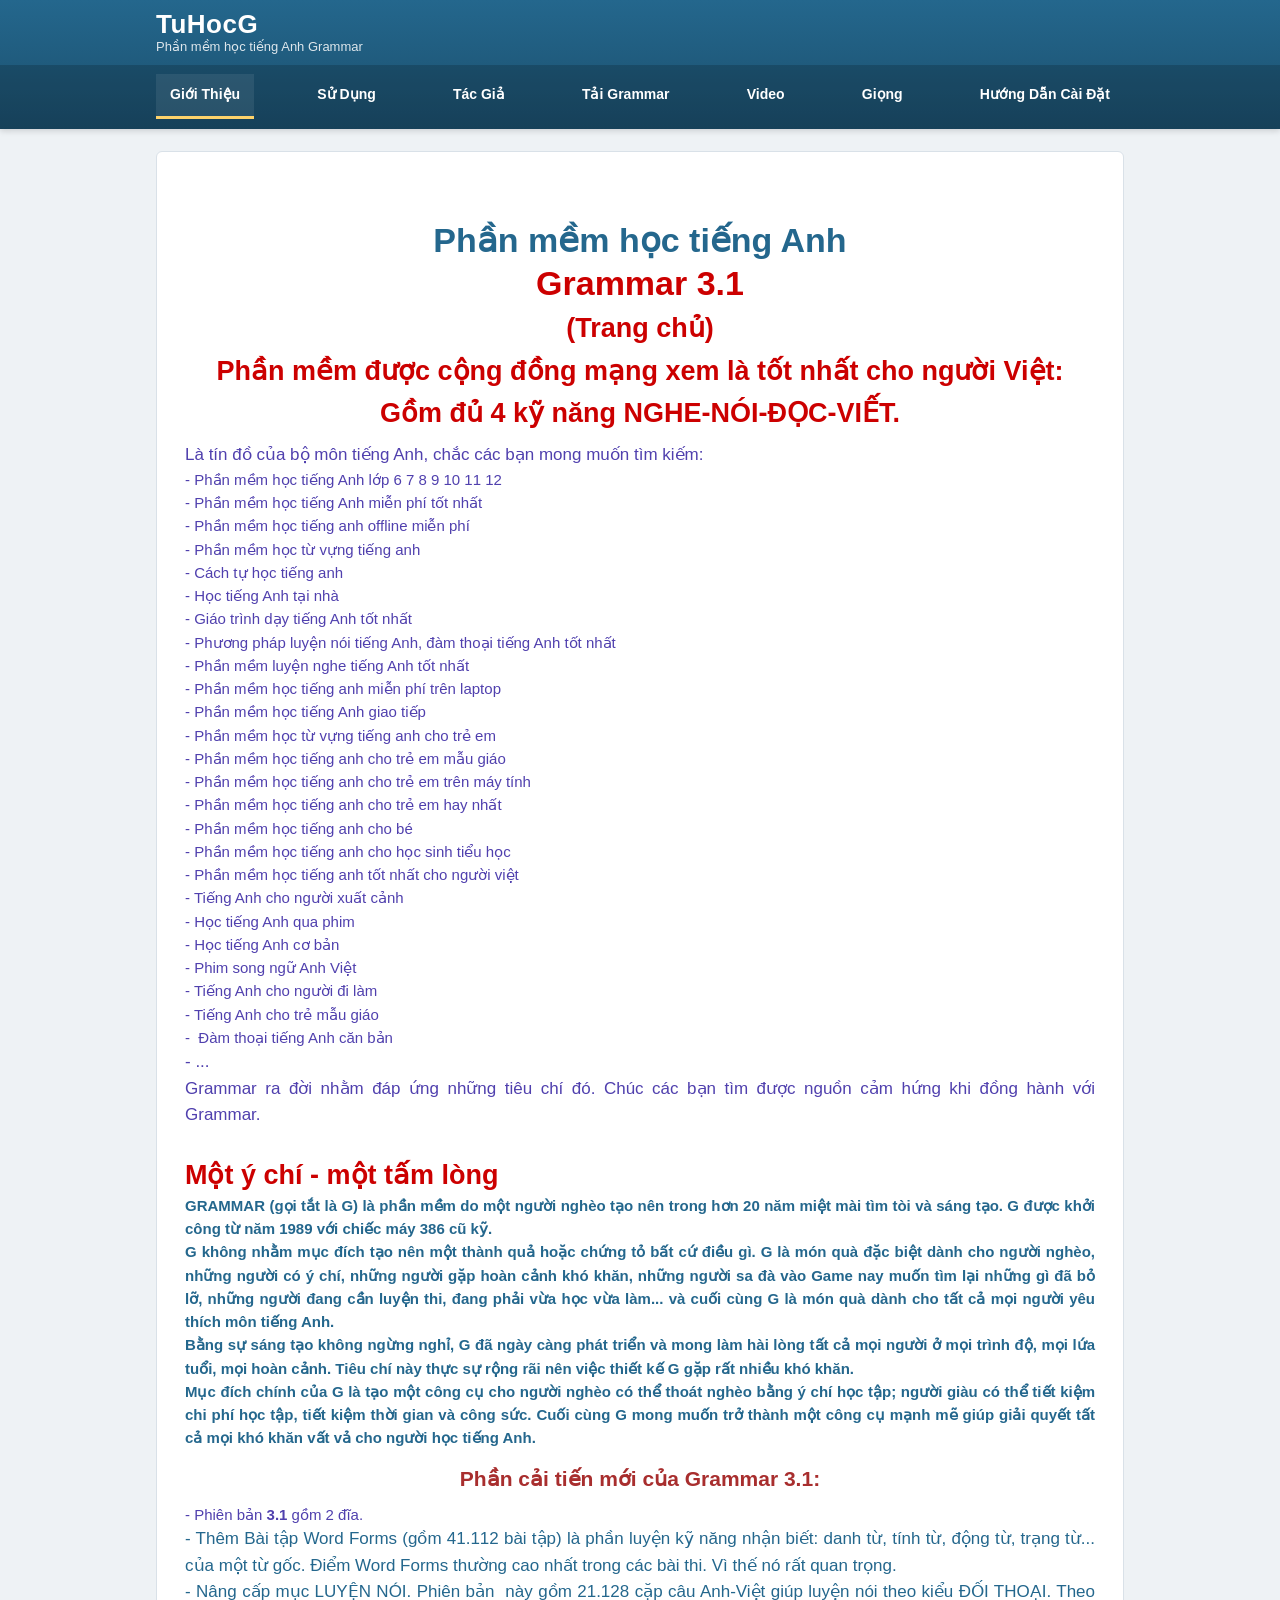
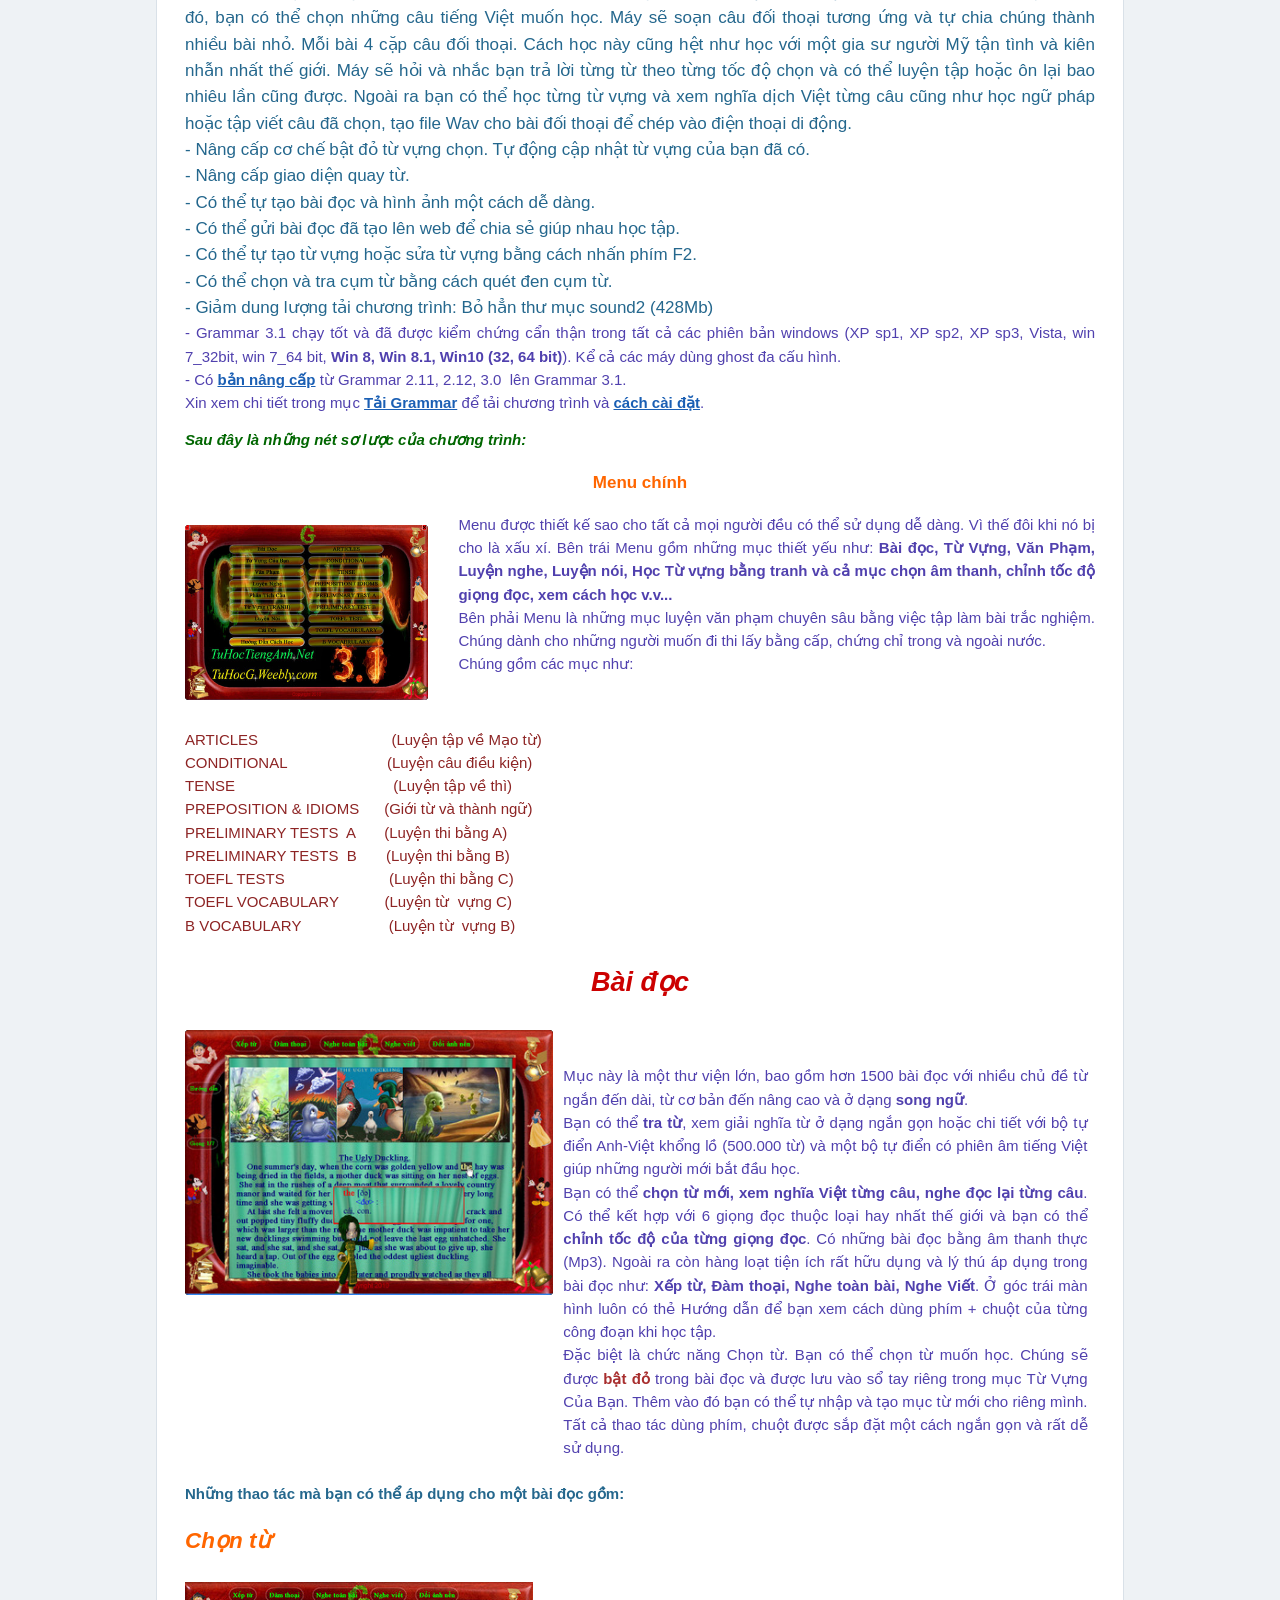
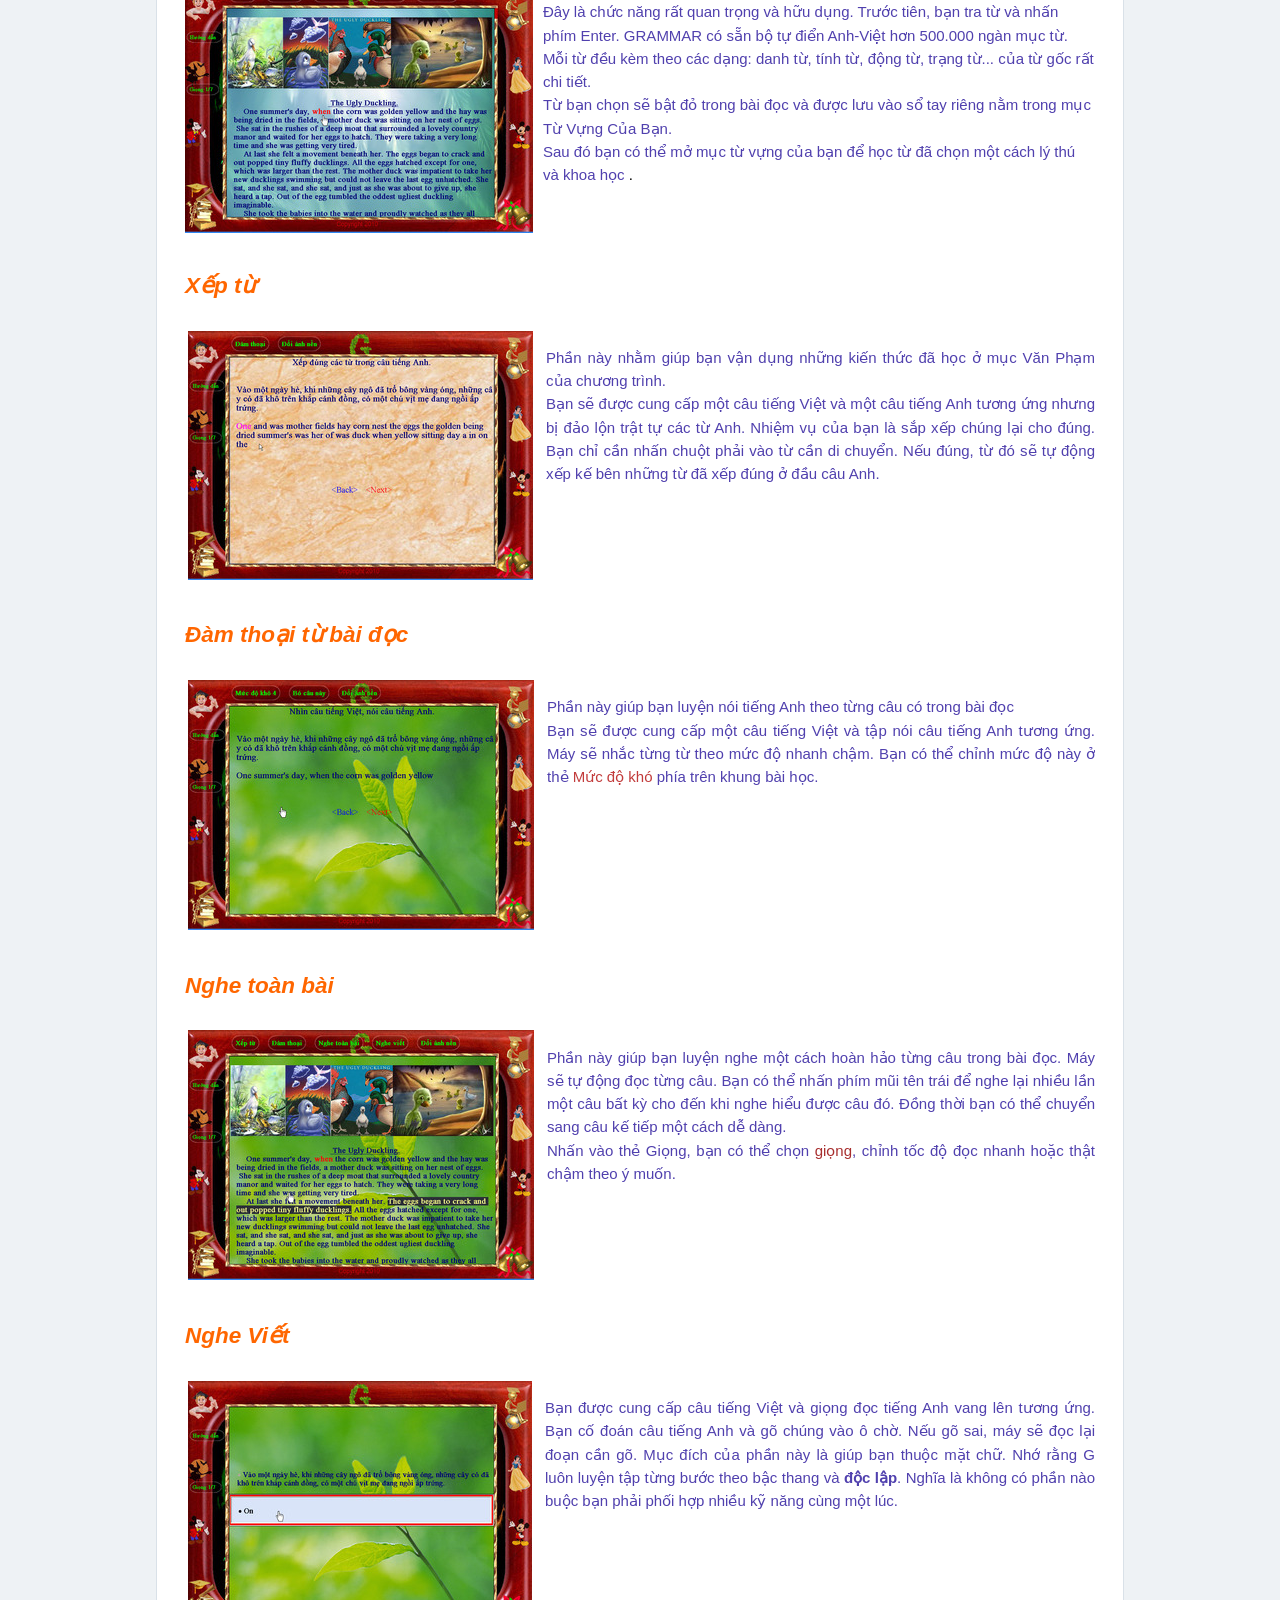
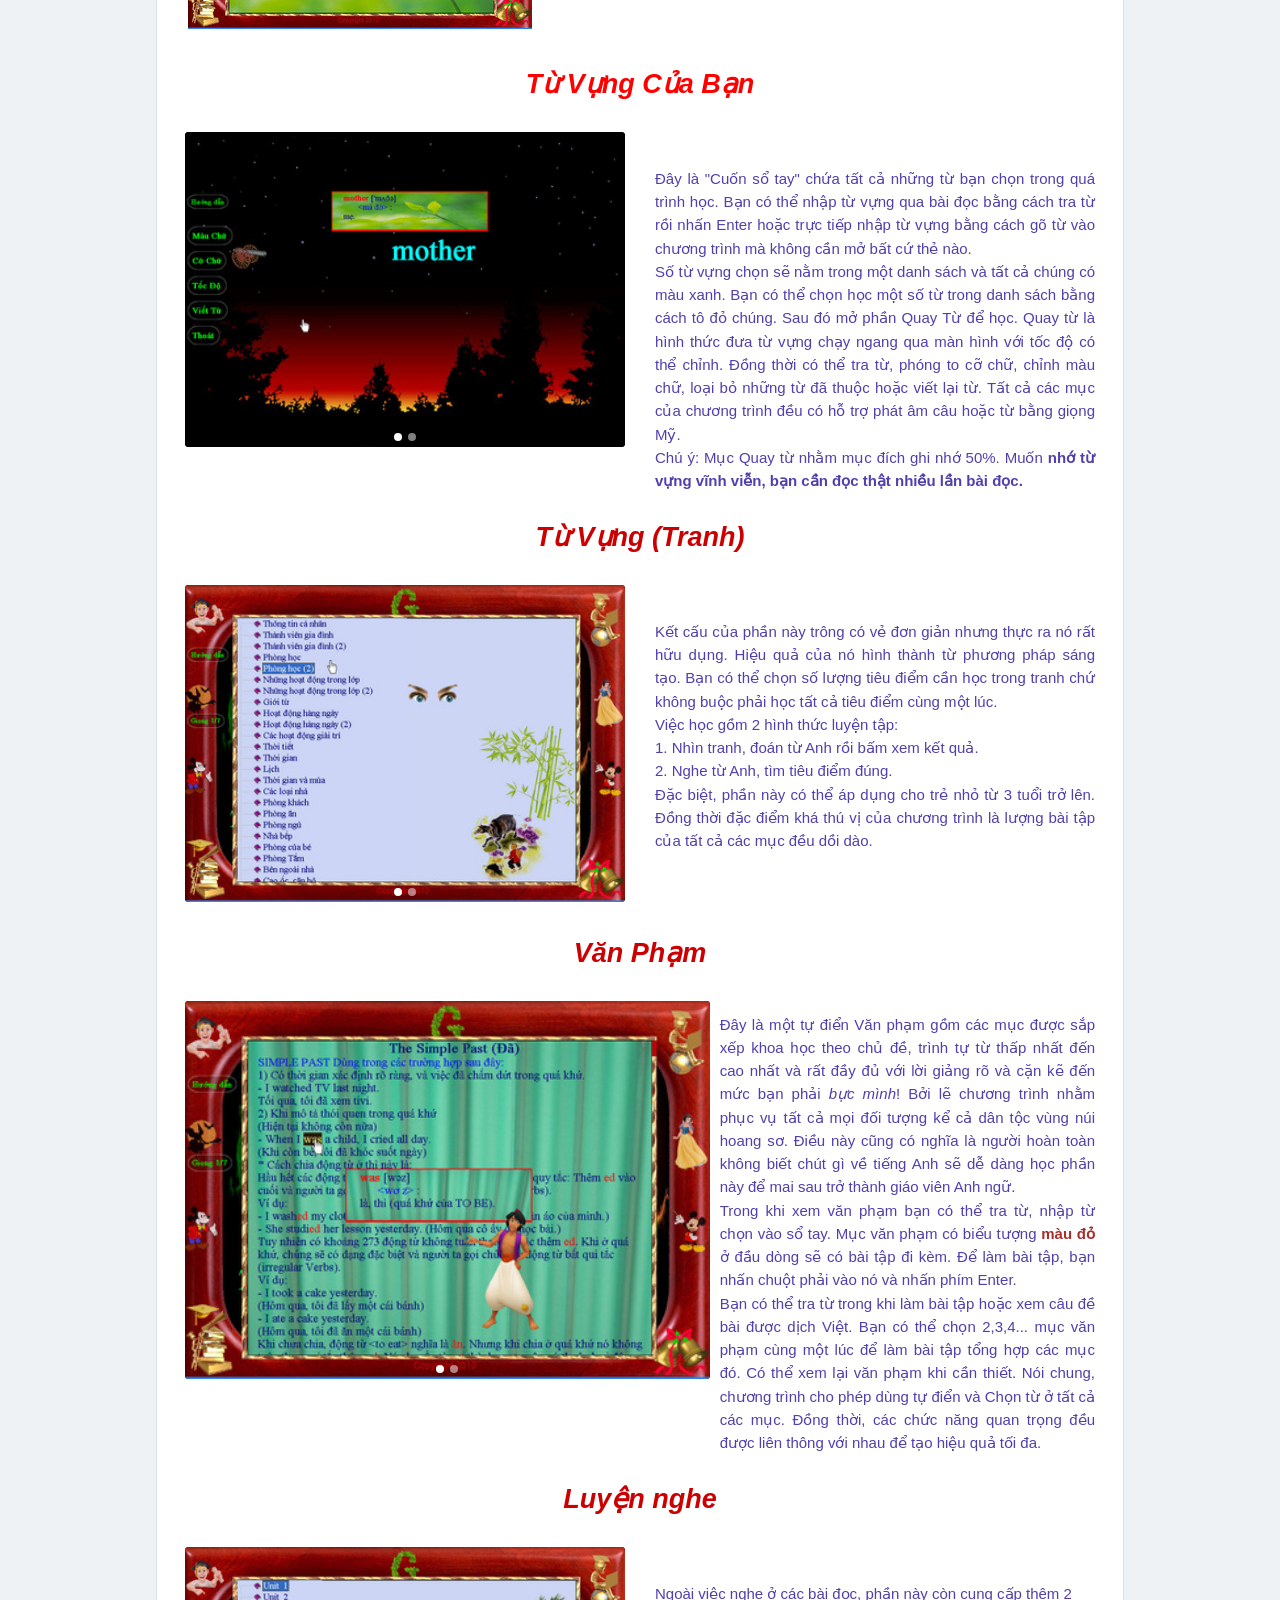
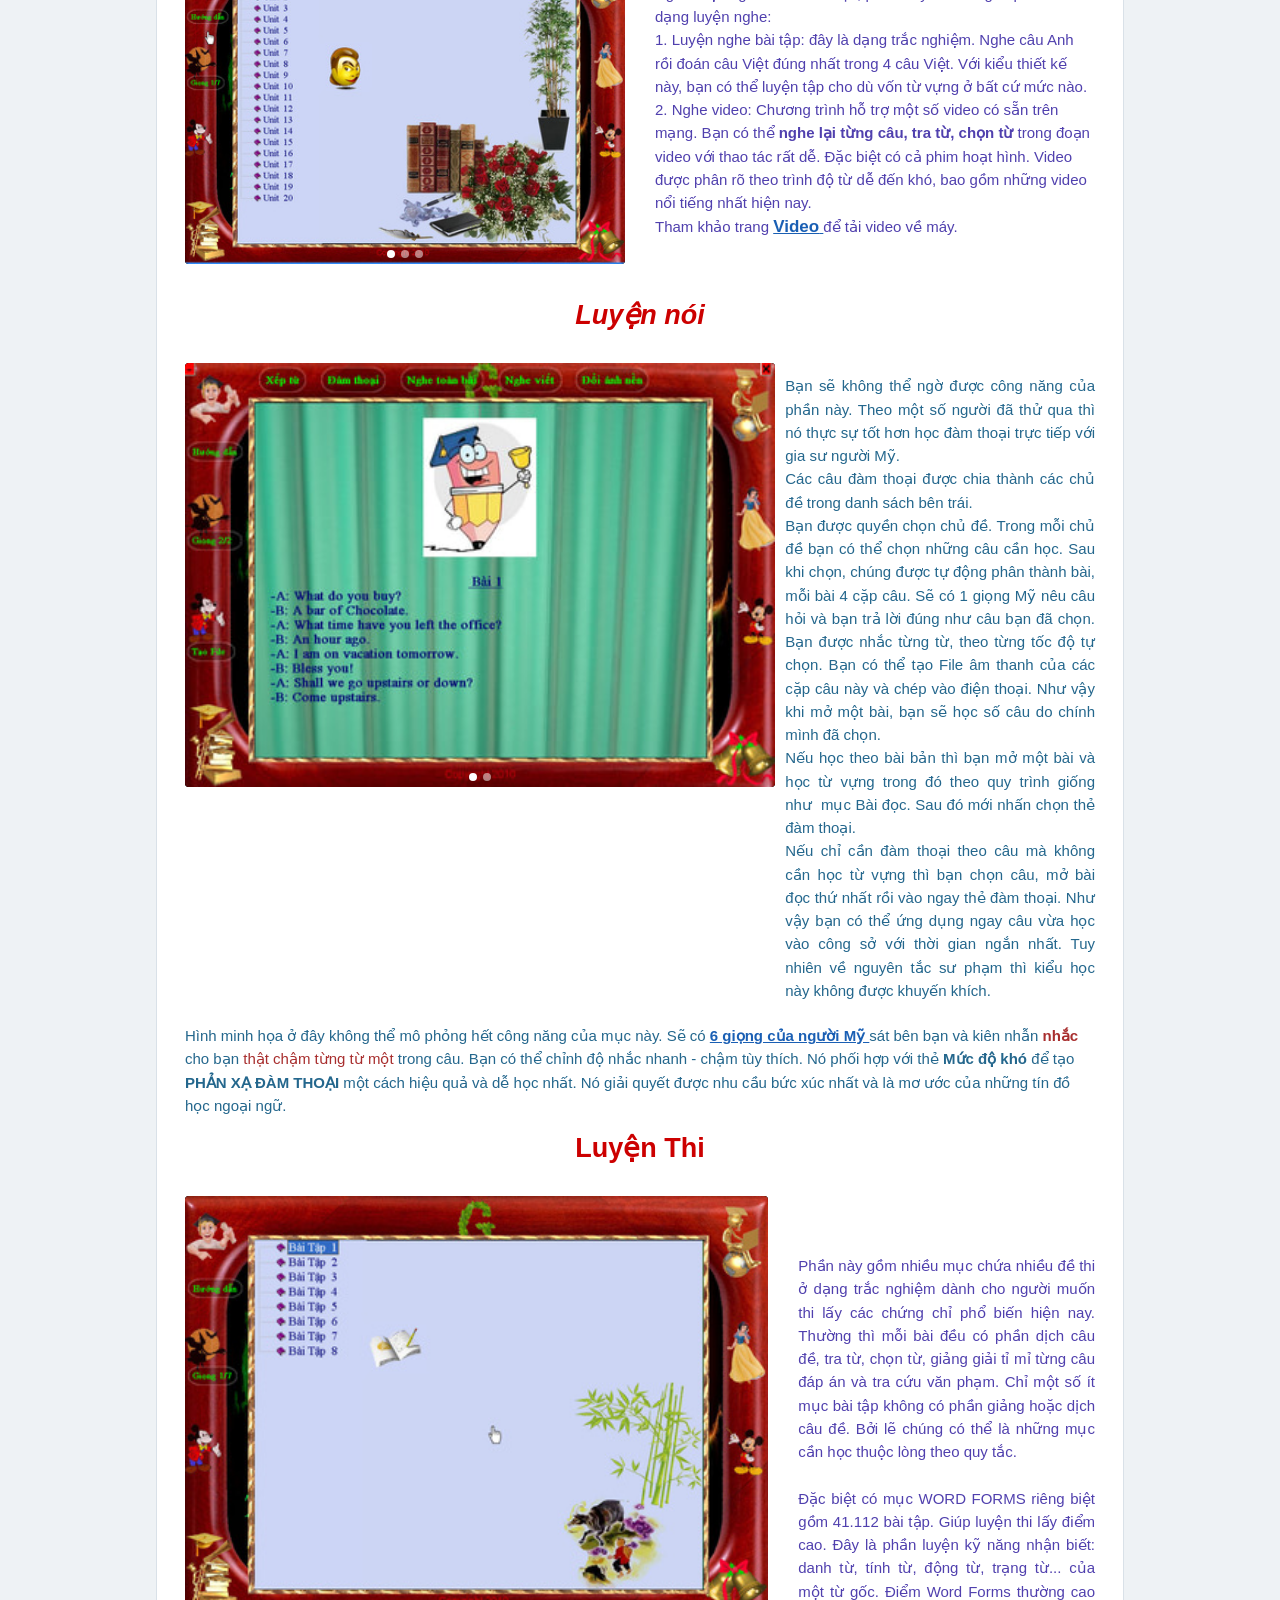
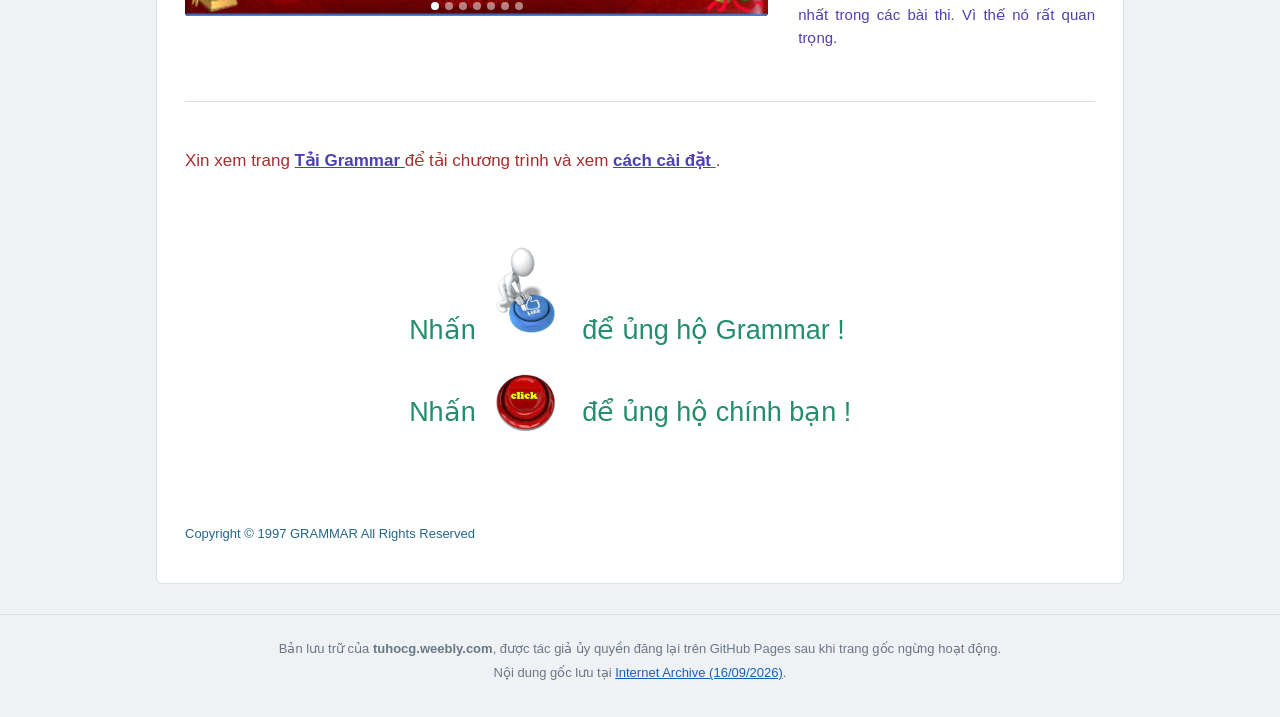
==== commit eb3b5c75: "SEO: per-page metadata, JSON-LD, sitemap, robots, 404" ====
--- a/index.html
+++ b/index.html
@@ -4,8 +4,72 @@
 <head>
   <meta charset="utf-8">
   <meta name="viewport" content="width=device-width, initial-scale=1">
-  <title>Giới Thiệu – TuHocG · Phần mềm học tiếng Anh Grammar</title>
-  <meta name="description" content="Phần mềm học tiếng Anh hiệu quả">
+  <title>Grammar 3.1 – Phần mềm học tiếng Anh miễn phí cho người Việt (Nghe – Nói – Đọc – Viết) | TuHocG</title>
+  <meta name="description" content="Grammar 3.1 (TuHocG) là phần mềm học tiếng Anh offline miễn phí cho người Việt: luyện đủ 4 kỹ năng nghe, nói, đọc, viết, 41.112 bài tập Word Forms, 21.128 cặp câu đàm thoại Anh-Việt, bài đọc, từ vựng, văn phạm. Chạy trên Windows XP đến Windows 10.">
+  <meta name="robots" content="index, follow">
+  <link rel="canonical" href="https://tuhocg.github.io/">
+  <meta property="og:locale" content="vi_VN">
+  <meta property="og:type" content="website">
+  <meta property="og:site_name" content="TuHocG – Phần mềm học tiếng Anh Grammar">
+  <meta property="og:title" content="Grammar 3.1 – Phần mềm học tiếng Anh miễn phí cho người Việt (Nghe – Nói – Đọc – Viết)">
+  <meta property="og:description" content="Grammar 3.1 (TuHocG) là phần mềm học tiếng Anh offline miễn phí cho người Việt: luyện đủ 4 kỹ năng nghe, nói, đọc, viết, 41.112 bài tập Word Forms, 21.128 cặp câu đàm thoại Anh-Việt, bài đọc, từ vựng, văn phạm. Chạy trên Windows XP đến Windows 10.">
+  <meta property="og:url" content="https://tuhocg.github.io/">
+  <meta property="og:image" content="https://tuhocg.github.io/img/flash3-1.jpg">
+  <meta name="twitter:card" content="summary_large_image">
+  <meta name="twitter:title" content="Grammar 3.1 – Phần mềm học tiếng Anh miễn phí cho người Việt (Nghe – Nói – Đọc – Viết)">
+  <meta name="twitter:description" content="Grammar 3.1 (TuHocG) là phần mềm học tiếng Anh offline miễn phí cho người Việt: luyện đủ 4 kỹ năng nghe, nói, đọc, viết, 41.112 bài tập Word Forms, 21.128 cặp câu đàm thoại Anh-Việt, bài đọc, từ vựng, văn phạm. Chạy trên Windows XP đến Windows 10.">
+  <meta name="twitter:image" content="https://tuhocg.github.io/img/flash3-1.jpg">
+  <script type="application/ld+json">
+  {
+    "@context": "https://schema.org",
+    "@graph": [
+      {
+        "@type": "WebSite",
+        "@id": "https://tuhocg.github.io/#website",
+        "url": "https://tuhocg.github.io/",
+        "name": "TuHocG – Phần mềm học tiếng Anh Grammar",
+        "inLanguage": "vi"
+      },
+      {
+        "@type": "SoftwareApplication",
+        "@id": "https://tuhocg.github.io/#grammar",
+        "name": "Grammar 3.1",
+        "alternateName": [
+          "Phần mềm học tiếng Anh Grammar",
+          "TuHocG Grammar"
+        ],
+        "applicationCategory": "EducationalApplication",
+        "operatingSystem": "Windows XP, Vista, 7, 8, 8.1, 10",
+        "softwareVersion": "3.1",
+        "description": "Grammar 3.1 (TuHocG) là phần mềm học tiếng Anh offline miễn phí cho người Việt: luyện đủ 4 kỹ năng nghe, nói, đọc, viết, 41.112 bài tập Word Forms, 21.128 cặp câu đàm thoại Anh-Việt, bài đọc, từ vựng, văn phạm. Chạy trên Windows XP đến Windows 10.",
+        "url": "https://tuhocg.github.io/",
+        "image": "https://tuhocg.github.io/img/flash3-1.jpg",
+        "downloadUrl": "https://tuhocg.github.io/t7843i-grammar.html",
+        "installUrl": "https://tuhocg.github.io/h4327899ng-d7851n-cagravei-2727863t.html",
+        "offers": {
+          "@type": "Offer",
+          "price": "0",
+          "priceCurrency": "VND"
+        }
+      },
+      {
+        "@type": "WebPage",
+        "@id": "https://tuhocg.github.io/#webpage",
+        "url": "https://tuhocg.github.io/",
+        "name": "Grammar 3.1 – Phần mềm học tiếng Anh miễn phí cho người Việt (Nghe – Nói – Đọc – Viết)",
+        "description": "Grammar 3.1 (TuHocG) là phần mềm học tiếng Anh offline miễn phí cho người Việt: luyện đủ 4 kỹ năng nghe, nói, đọc, viết, 41.112 bài tập Word Forms, 21.128 cặp câu đàm thoại Anh-Việt, bài đọc, từ vựng, văn phạm. Chạy trên Windows XP đến Windows 10.",
+        "inLanguage": "vi",
+        "isPartOf": {
+          "@id": "https://tuhocg.github.io/#website"
+        },
+        "about": {
+          "@id": "https://tuhocg.github.io/#grammar"
+        },
+        "primaryImageOfPage": "https://tuhocg.github.io/img/flash3-1.jpg"
+      }
+    ]
+  }
+  </script>
   <meta name="keywords"
     content="phần mềm học tiếng Anh tốt nhất, đàm thoại tiếng Anh, Nghe nói đọc viết, Top các phần mềm học tiếng Anh, Tổng hợp các phần mềm học tiếng Anh tốt nhất">
   <link rel="stylesheet" href="css/style.css">
@@ -38,7 +102,7 @@
   <main class="container">
     <div id="wsite-content" class="wsite-elements">
 
-      <h2 class="wsite-content-title" style="text-align:center;"><br />
+      <h1 class="wsite-content-title" style="text-align:center;"><br />
         <font color="#3333FF" size="7">
           <font color="#CC0000"><strong>
               <font color="#24678d">Phần mềm học tiếng Anh</font><br />Grammar 3.1
@@ -54,7 +118,7 @@
             </font>
           </font>
         </font><br />
-      </h2>
+      </h1>
       <div class="paragraph" style="text-align:justify;display:block;">
         <font color="#5040ae" size="4">Là tín đồ của bộ môn tiếng Anh, chắc các bạn mong muốn tìm kiếm:</font><br />
         <font color="#5040ae" size="3">- Phần mềm học tiếng Anh lớp 6 7 8 9 10 11 12<br />- Phần mềm học tiếng Anh miễn
@@ -139,7 +203,7 @@
                   <td class="wsite-multicol-col" style="width:29.085988975746%; padding:0 15px;">
                     <div>
                       <div style="height:20px;overflow:hidden"></div>
-                      <div class="g-slideshow"><img alt="" height="287" loading="lazy" src="img/flash3-1.jpg" width="400" />
+                      <div class="g-slideshow"><img alt="Menu chính của phần mềm học tiếng Anh Grammar 3.1" height="287" loading="lazy" src="img/flash3-1.jpg" width="400" />
                       </div>
                       <div style="height:20px;overflow:hidden"></div>
                     </div>
@@ -212,7 +276,7 @@
                   <td class="wsite-multicol-col" style="width:41.120429844684%; padding:0 5px;">
                     <div>
                       <div style="height:20px;overflow:hidden"></div>
-                      <div class="g-slideshow"><img alt="" height="288" loading="lazy" src="img/8545439.jpg" width="400" /></div>
+                      <div class="g-slideshow"><img alt="Mục Bài đọc song ngữ Anh-Việt trong phần mềm Grammar" height="288" loading="lazy" src="img/8545439.jpg" width="400" /></div>
                       <div style="height:20px;overflow:hidden"></div>
                     </div>
                   </td>
@@ -251,7 +315,7 @@
       </div>
       <h2 style="text-align:left;"><span style="font-style: italic; color: rgb(255, 102, 0);">Chọn từ</span><br /></h2>
       <span class="imgPusher" style="float:left;height:0px"></span><span
-        style="position:relative;float:left;z-index:1;;clear:left;margin-top:0px;*margin-top:0px"><a><img alt="Picture"
+        style="position:relative;float:left;z-index:1;;clear:left;margin-top:0px;*margin-top:0px"><a><img alt="Chức năng Chọn từ và tra từ điển Anh-Việt trong Grammar"
             class="wsite-image galleryImageBorder" loading="lazy" src="img/1317135.jpg"
             style="margin-top: 5px; margin-bottom: 10px; margin-left: 0px; margin-right: 10px; border-width:0;" /></a>
         <div style="display: block; font-size: 90%; margin-top: -10px; margin-bottom: 10px; text-align: center;"></div>
@@ -268,7 +332,7 @@
       <hr style="clear:both;visibility:hidden;width:100%;" />
       <h2 style="text-align:left;"><span style="font-style: italic; color: rgb(255, 102, 0);">Xếp từ</span><br /></h2>
       <span class="imgPusher" style="float:left;height:0px"></span><span
-        style="position:relative;float:left;z-index:1;;clear:left;margin-top:0px;*margin-top:0px"><a><img alt="Picture"
+        style="position:relative;float:left;z-index:1;;clear:left;margin-top:0px;*margin-top:0px"><a><img alt="Bài tập Xếp từ (sắp xếp trật tự câu tiếng Anh) trong Grammar"
             class="wsite-image galleryImageBorder" loading="lazy" src="img/5695648.jpg"
             style="margin-top: 5px; margin-bottom: 10px; margin-left: 0px; margin-right: 10px; border-width:1px;padding:3px;" /></a>
         <div style="display: block; font-size: 90%; margin-top: -10px; margin-bottom: 10px; text-align: center;"></div>
@@ -283,7 +347,7 @@
       <h2 style="text-align:left;"><span style="font-style: italic; color: rgb(255, 102, 0);">Đàm thoại từ bài
           đọc</span><br /></h2>
       <span class="imgPusher" style="float:left;height:0px"></span><span
-        style="position:relative;float:left;z-index:1;;clear:left;margin-top:0px;*margin-top:0px"><a><img alt="Picture"
+        style="position:relative;float:left;z-index:1;;clear:left;margin-top:0px;*margin-top:0px"><a><img alt="Luyện nói Đàm thoại từ bài đọc trong Grammar"
             class="wsite-image galleryImageBorder" loading="lazy" src="img/4386585.jpg"
             style="margin-top: 5px; margin-bottom: 10px; margin-left: 0px; margin-right: 10px; border-width:1px;padding:3px;" /></a>
         <div style="display: block; font-size: 90%; margin-top: -10px; margin-bottom: 10px; text-align: center;"></div>
@@ -297,7 +361,7 @@
       <h2 style="text-align:left;"><span style="font-style: italic; color: rgb(255, 102, 0);">Nghe toàn bài</span><br />
       </h2>
       <span class="imgPusher" style="float:left;height:0px"></span><span
-        style="position:relative;float:left;z-index:1;;clear:left;margin-top:0px;*margin-top:0px"><a><img alt="Picture"
+        style="position:relative;float:left;z-index:1;;clear:left;margin-top:0px;*margin-top:0px"><a><img alt="Nghe toàn bài và nghe lại từng câu trong Grammar"
             class="wsite-image galleryImageBorder" loading="lazy" src="img/2348456.jpg"
             style="margin-top: 5px; margin-bottom: 10px; margin-left: 0px; margin-right: 10px; border-width:1px;padding:3px;" /></a>
         <div style="display: block; font-size: 90%; margin-top: -10px; margin-bottom: 10px; text-align: center;"></div>
@@ -312,7 +376,7 @@
       <h2 style="text-align:left;"><span style="font-style: italic; color: rgb(255, 102, 0);">Nghe Viết</span><br />
       </h2>
       <span class="imgPusher" style="float:left;height:0px"></span><span
-        style="position:relative;float:left;z-index:1;;clear:left;margin-top:0px;*margin-top:0px"><a><img alt="Picture"
+        style="position:relative;float:left;z-index:1;;clear:left;margin-top:0px;*margin-top:0px"><a><img alt="Bài tập Nghe Viết: nghe và gõ lại câu tiếng Anh trong Grammar"
             class="wsite-image galleryImageBorder" loading="lazy" src="img/9905851.jpg"
             style="margin-top: 5px; margin-bottom: 10px; margin-left: 0px; margin-right: 10px; border-width:1px;padding:3px;" /></a>
         <div style="display: block; font-size: 90%; margin-top: -10px; margin-bottom: 10px; text-align: center;"></div>
@@ -337,8 +401,8 @@
                   <td class="wsite-multicol-col" style="width:49.5%; padding:0 15px;">
                     <div>
                       <div style="height:20px;overflow:hidden"></div>
-                      <div class="g-slideshow"><img alt="" height="286" loading="lazy" src="img/3731139.jpg"
-                          width="400" /><img alt="" height="287" loading="lazy" src="img/quay-tu-3-1.jpg"
+                      <div class="g-slideshow"><img alt="Sổ tay Từ Vựng Của Bạn trong phần mềm Grammar" height="286" loading="lazy" src="img/3731139.jpg"
+                          width="400" /><img alt="Chức năng Quay từ để ôn từ vựng trong Grammar 3.1" height="287" loading="lazy" src="img/quay-tu-3-1.jpg"
                           width="400" /></div>
 
                       <div style="height:20px;overflow:hidden"></div>
@@ -376,8 +440,8 @@
                   <td class="wsite-multicol-col" style="width:49.5%; padding:0 15px;">
                     <div>
                       <div style="height:20px;overflow:hidden"></div>
-                      <div class="g-slideshow"><img alt="" height="288" loading="lazy" src="img/7974454.jpg"
-                          width="400" /><img alt="" height="288" loading="lazy" src="img/2778581.jpg" width="400" /></div>
+                      <div class="g-slideshow"><img alt="Học Từ Vựng bằng Tranh trong Grammar (ảnh 1)" height="288" loading="lazy" src="img/7974454.jpg"
+                          width="400" /><img alt="Học Từ Vựng bằng Tranh trong Grammar (ảnh 2)" height="288" loading="lazy" src="img/2778581.jpg" width="400" /></div>
 
                       <div style="height:20px;overflow:hidden"></div>
                     </div>
@@ -410,8 +474,8 @@
                   <td class="wsite-multicol-col" style="width:58.120850382979%; padding:0 5px;">
                     <div>
                       <div style="height:20px;overflow:hidden"></div>
-                      <div class="g-slideshow"><img alt="" height="288" loading="lazy" src="img/1288311.jpg" width="400" /><img
-                          alt="" height="288" loading="lazy" src="img/8204552.jpg" width="400" /></div>
+                      <div class="g-slideshow"><img alt="Mục Văn Phạm – tự điển văn phạm tiếng Anh trong Grammar (ảnh 1)" height="288" loading="lazy" src="img/1288311.jpg" width="400" /><img
+                          alt="Mục Văn Phạm – tự điển văn phạm tiếng Anh trong Grammar (ảnh 2)" height="288" loading="lazy" src="img/8204552.jpg" width="400" /></div>
 
                       <div style="height:20px;overflow:hidden"></div>
                     </div>
@@ -450,9 +514,9 @@
                   <td class="wsite-multicol-col" style="width:49.5%; padding:0 15px;">
                     <div>
                       <div style="height:20px;overflow:hidden"></div>
-                      <div class="g-slideshow"><img alt="" height="288" loading="lazy" src="img/9489540.jpg"
-                          width="400" /><img alt=""
-                          height="285" loading="lazy" src="img/3461958.jpg" width="400" /><img alt="" height="231"
+                      <div class="g-slideshow"><img alt="Luyện nghe bài tập trắc nghiệm trong Grammar (ảnh 1)" height="288" loading="lazy" src="img/9489540.jpg"
+                          width="400" /><img alt="Luyện nghe bài tập trắc nghiệm trong Grammar (ảnh 2)"
+                          height="285" loading="lazy" src="img/3461958.jpg" width="400" /><img alt="Luyện nghe video trong Grammar" height="231"
                           loading="lazy" src="img/3798361.jpg" width="333" /></div>
 
                       <div style="height:20px;overflow:hidden"></div>
@@ -490,7 +554,7 @@
                     <div>
                       <div style="height:20px;overflow:hidden"></div>
                       <div class="g-slideshow"><img
-                          alt="" height="287" loading="lazy" src="img/x3.jpg" width="400" /><img alt="" height="285"
+                          alt="Luyện nói đàm thoại Anh-Việt theo chủ đề trong Grammar (ảnh 1)" height="287" loading="lazy" src="img/x3.jpg" width="400" /><img alt="Luyện nói đàm thoại Anh-Việt theo chủ đề trong Grammar (ảnh 2)" height="285"
                           loading="lazy" src="img/x4.jpg" width="400" /></div>
 
                       <div style="height:20px;overflow:hidden"></div>
@@ -539,12 +603,12 @@
                   <td class="wsite-multicol-col" style="width:64.5881%; padding:0 15px;">
                     <div>
                       <div style="height:20px;overflow:hidden"></div>
-                      <div class="g-slideshow"><img alt="" height="288" loading="lazy" src="img/7966437.jpg"
-                          width="400" /><img alt="" height="288" loading="lazy" src="img/1485336.jpg" width="400" /><img
-                          alt="" height="288" loading="lazy" src="img/8122155.jpg" width="400" /><img alt=""
-                          height="288" loading="lazy" src="img/1817238.jpg" width="400" /><img alt="" height="288" loading="lazy"
-                          src="img/1013462.jpg" width="400" /><img alt="" height="286" loading="lazy"
-                          src="img/9044446.jpg" width="400" /><img alt="" height="286" loading="lazy"
+                      <div class="g-slideshow"><img alt="Mục Luyện Thi – đề thi trắc nghiệm trong Grammar (ảnh 1)" height="288" loading="lazy" src="img/7966437.jpg"
+                          width="400" /><img alt="Mục Luyện Thi – đề thi trắc nghiệm trong Grammar (ảnh 2)" height="288" loading="lazy" src="img/1485336.jpg" width="400" /><img
+                          alt="Mục Luyện Thi – đề thi trắc nghiệm trong Grammar (ảnh 3)" height="288" loading="lazy" src="img/8122155.jpg" width="400" /><img alt="Mục Luyện Thi – đề thi trắc nghiệm trong Grammar (ảnh 4)"
+                          height="288" loading="lazy" src="img/1817238.jpg" width="400" /><img alt="Mục Luyện Thi – đề thi trắc nghiệm trong Grammar (ảnh 5)" height="288" loading="lazy"
+                          src="img/1013462.jpg" width="400" /><img alt="Mục Luyện Thi – đề thi trắc nghiệm trong Grammar (ảnh 6)" height="286" loading="lazy"
+                          src="img/9044446.jpg" width="400" /><img alt="Mục Luyện Thi – đề thi trắc nghiệm trong Grammar (ảnh 7)" height="286" loading="lazy"
                           src="img/8863846.jpg" width="400" /></div>
 
                       <div style="height:20px;overflow:hidden"></div>
@@ -600,7 +664,7 @@
                       <div class="wsite-image wsite-image-border-none"
                         style="padding-top:10px;padding-bottom:10px;margin-left:0px;margin-right:0px;text-align:center">
                         <a href="index.html">
-                          <img alt="Picture" loading="lazy" src="img/like-nho-2_orig.gif"
+                          <img alt="Nút Like ủng hộ phần mềm Grammar" loading="lazy" src="img/like-nho-2_orig.gif"
                             style="width:auto;max-width:100%" />
                         </a>
                         <div style="display:block;font-size:90%"></div>
@@ -612,7 +676,7 @@
                         style="padding-top:10px;padding-bottom:10px;margin-left:0px;margin-right:0px;text-align:center">
                         <a href="https://drive.google.com/file/d/0B87NKxmFNhhHNGVIa1lqRWdla1U/view" rel="noopener"
                           target="_blank">
-                          <img alt="Picture" loading="lazy" src="img/nut-nho_1_orig.gif"
+                          <img alt="Nút Click" loading="lazy" src="img/nut-nho_1_orig.gif"
                             style="width:auto;max-width:100%" />
                         </a>
                         <div style="display:block;font-size:90%"></div>
--- a/css/style.css
+++ b/css/style.css
@@ -37,6 +37,11 @@
 .site-nav li a { display: block; padding: 10px 14px; color: #fff; text-decoration: none; font-size: 14px; font-weight: 600; border-bottom: 3px solid transparent; }
 .site-nav li a:hover { background: rgba(255,255,255,.12); }
 .site-nav li.active a { border-bottom-color: #ffd36b; background: rgba(255,255,255,.08); }
+
+/* <h1> is the first page title (SEO); render it exactly like the <h2> it replaced */
+h1 { font-size: 1.5em; margin: 0.83em 0; }
+h1.wsite-content-title { font-size: 1.5em; }
+h1.paragraph { font-size: inherit; font-weight: inherit; }
 
 /* Content card */
 main.container { margin: 22px auto 30px; }
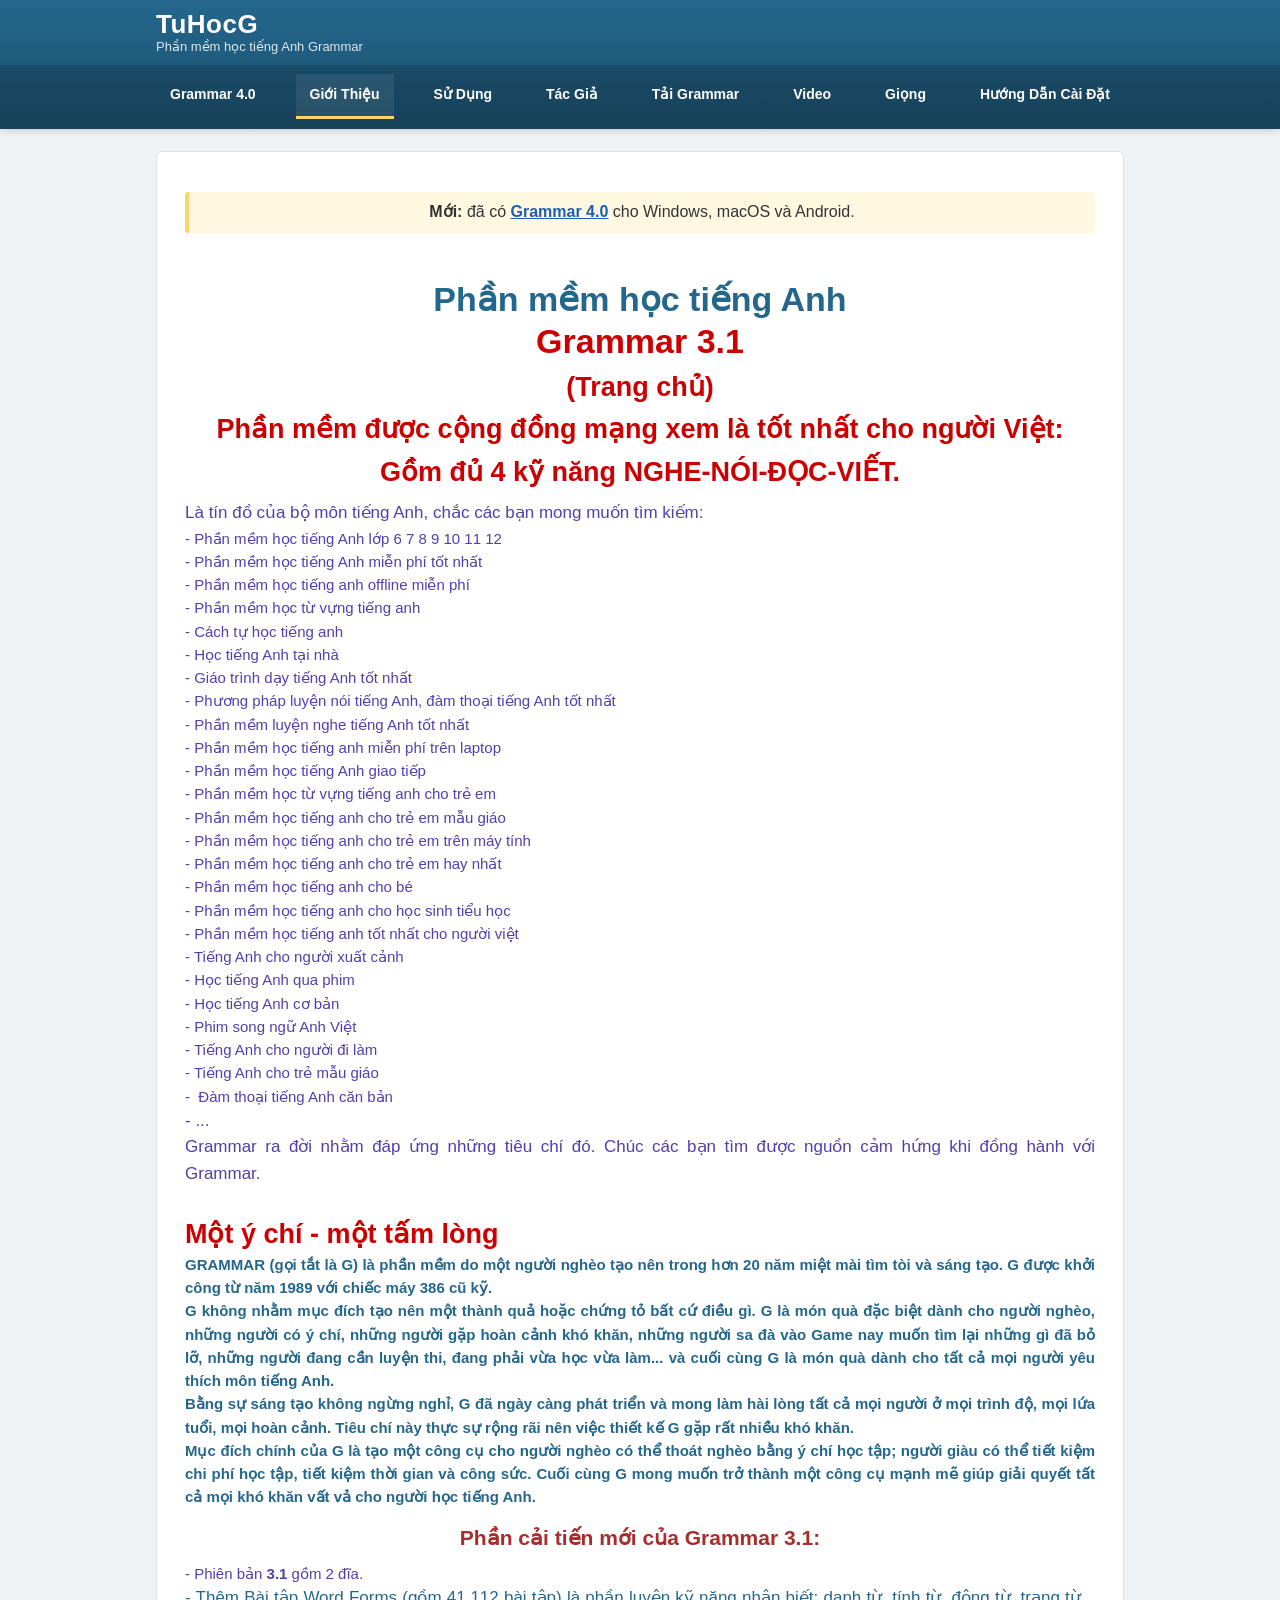
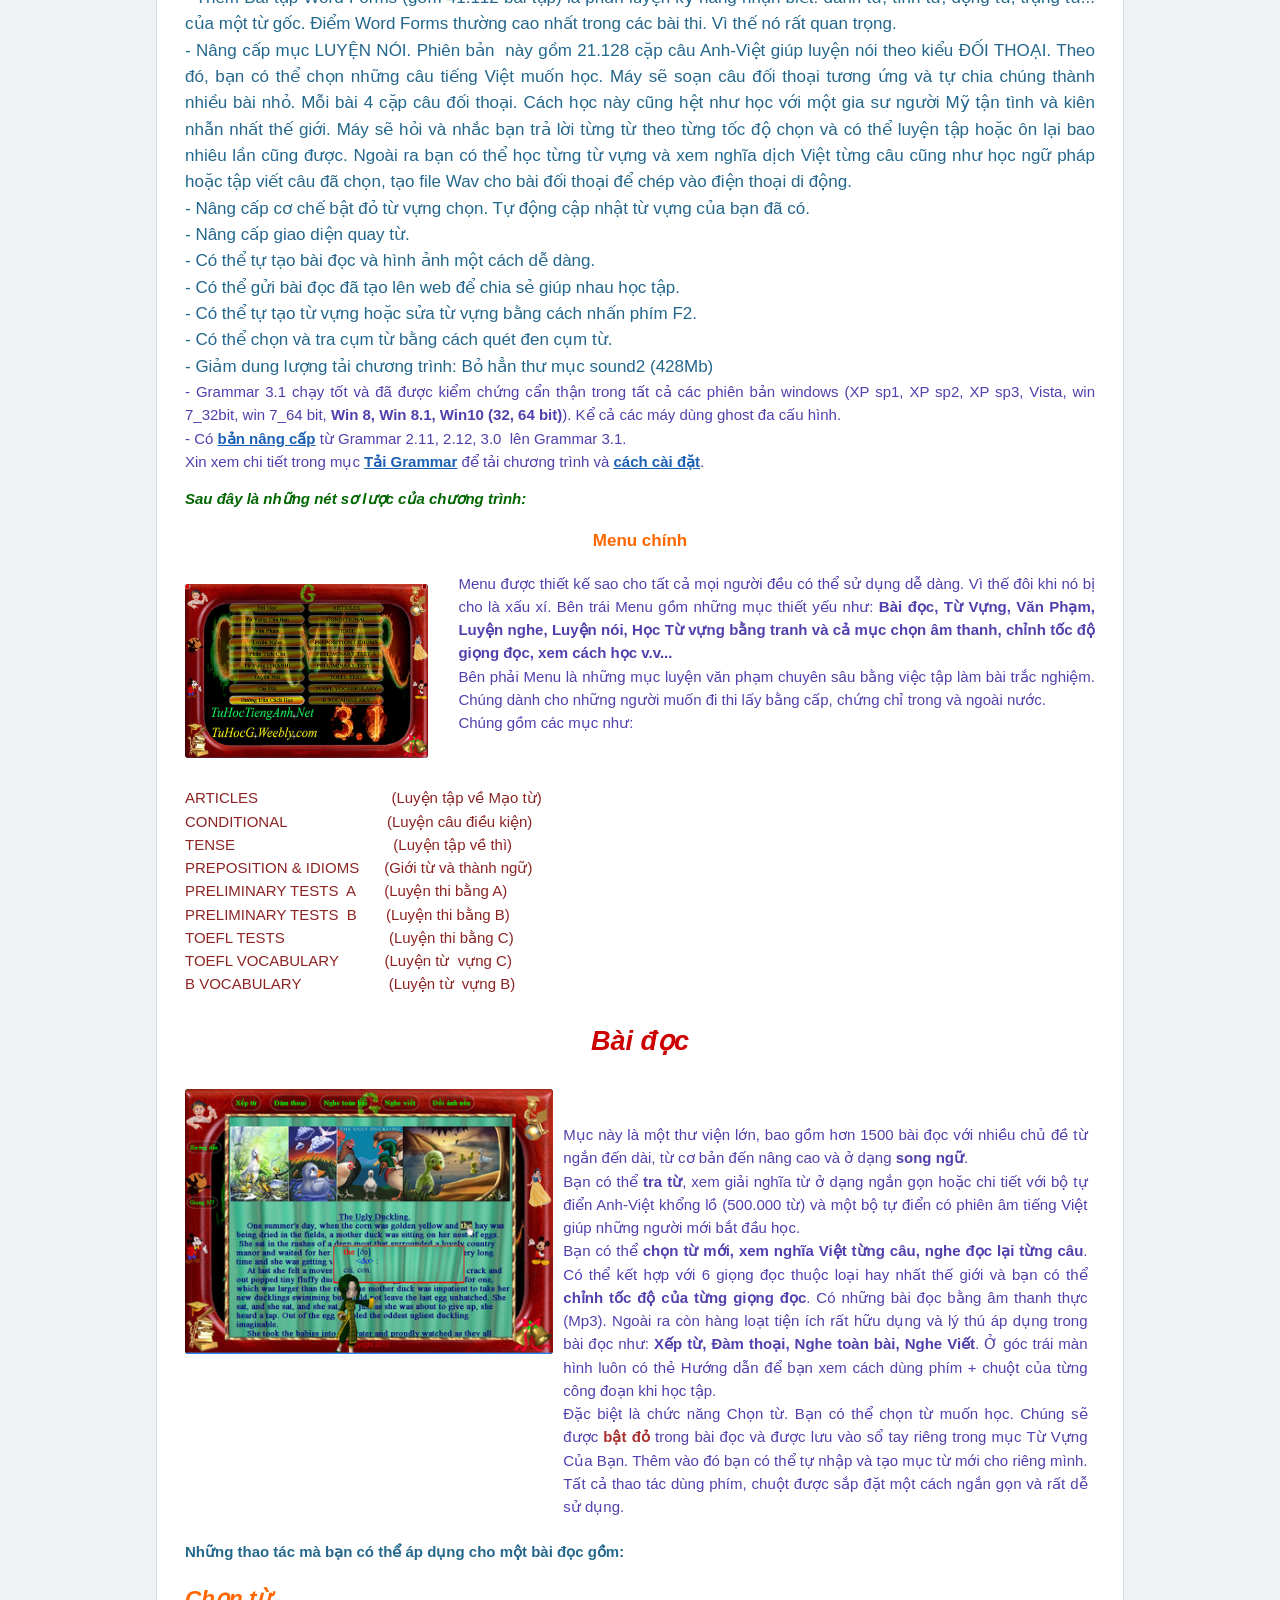
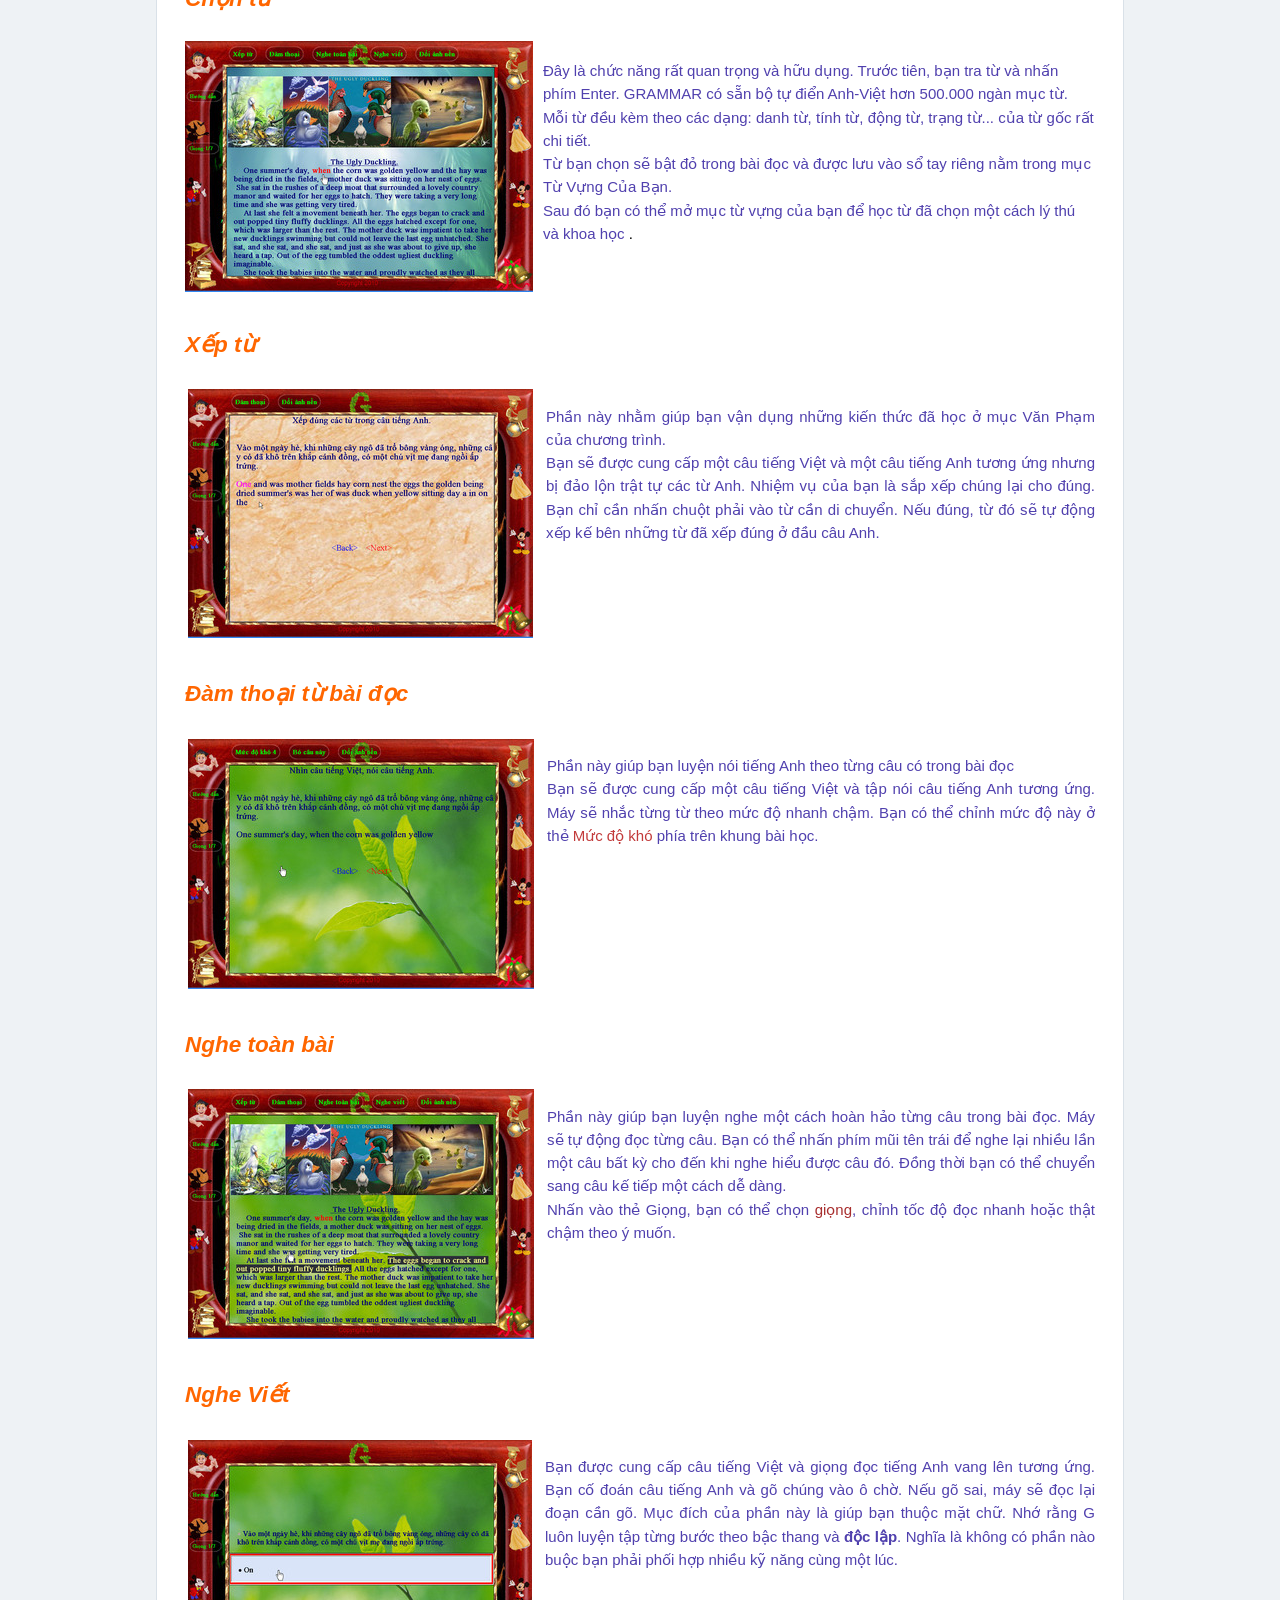
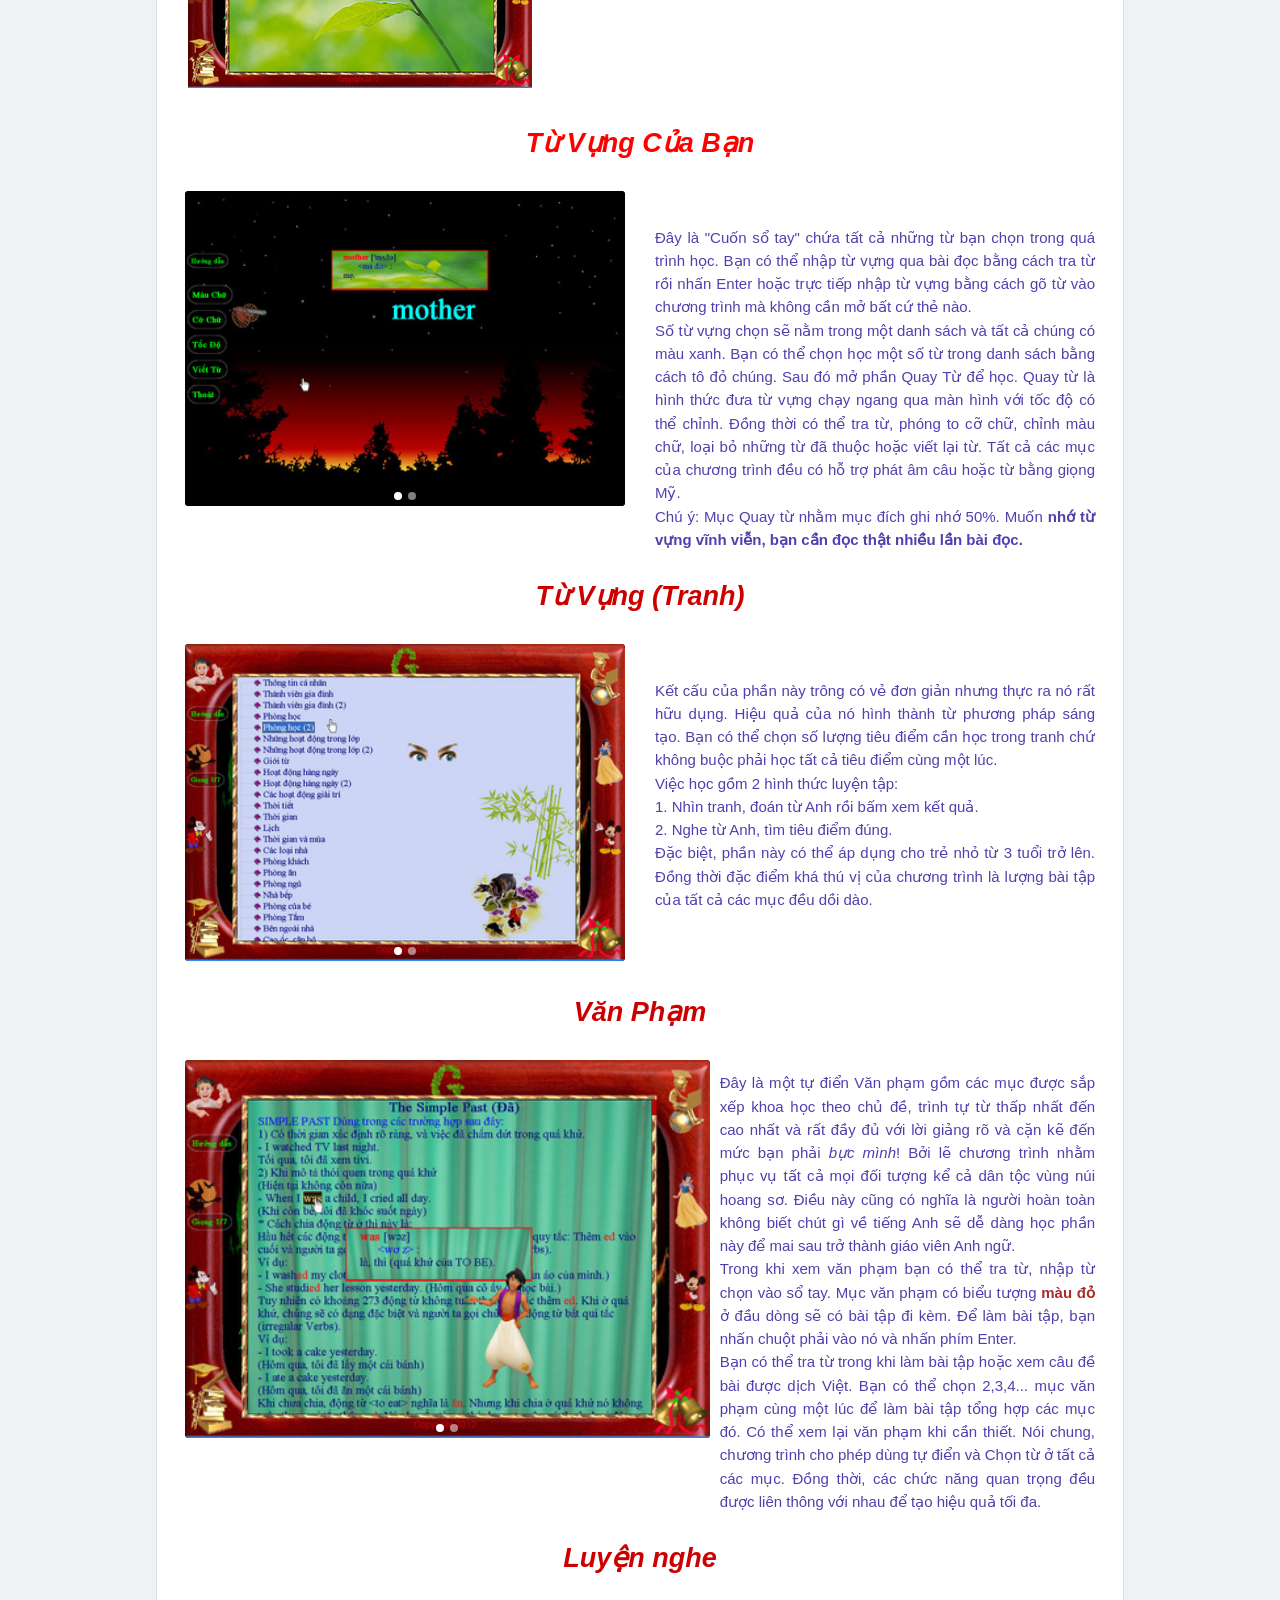
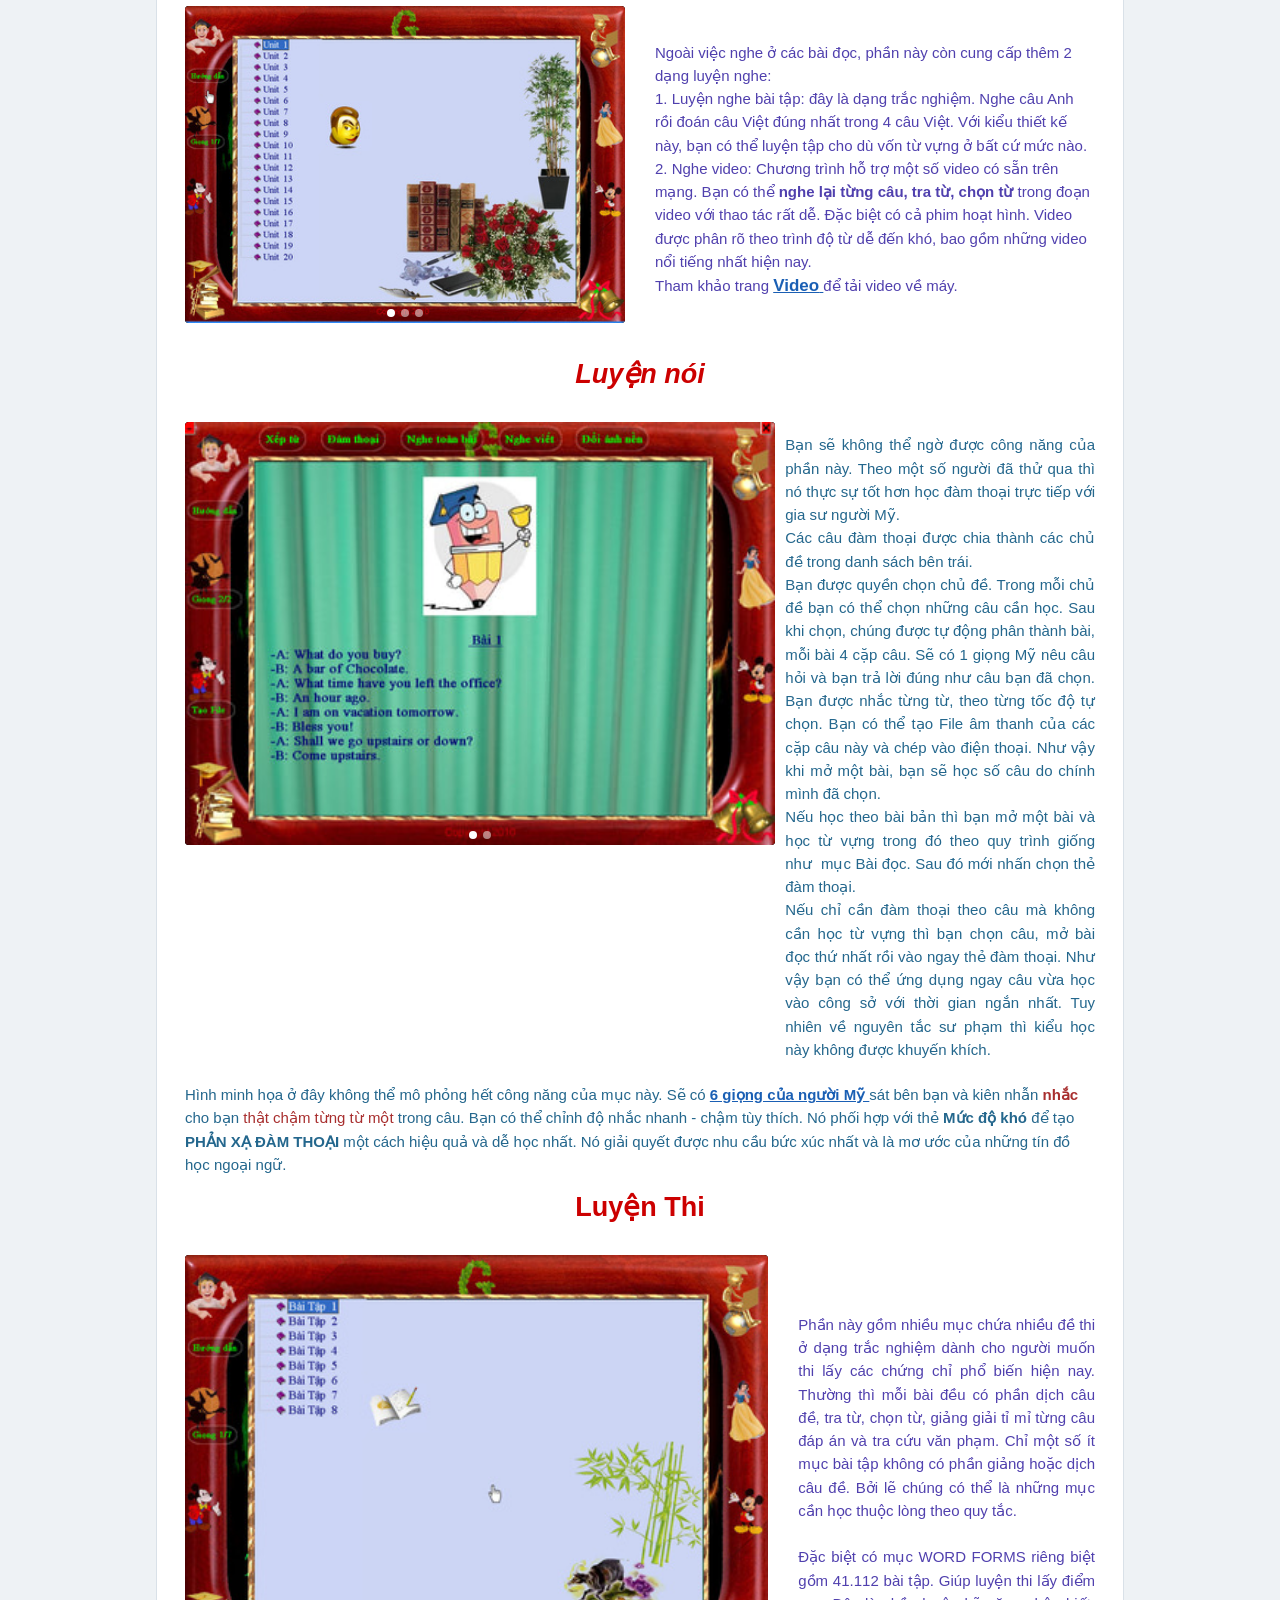
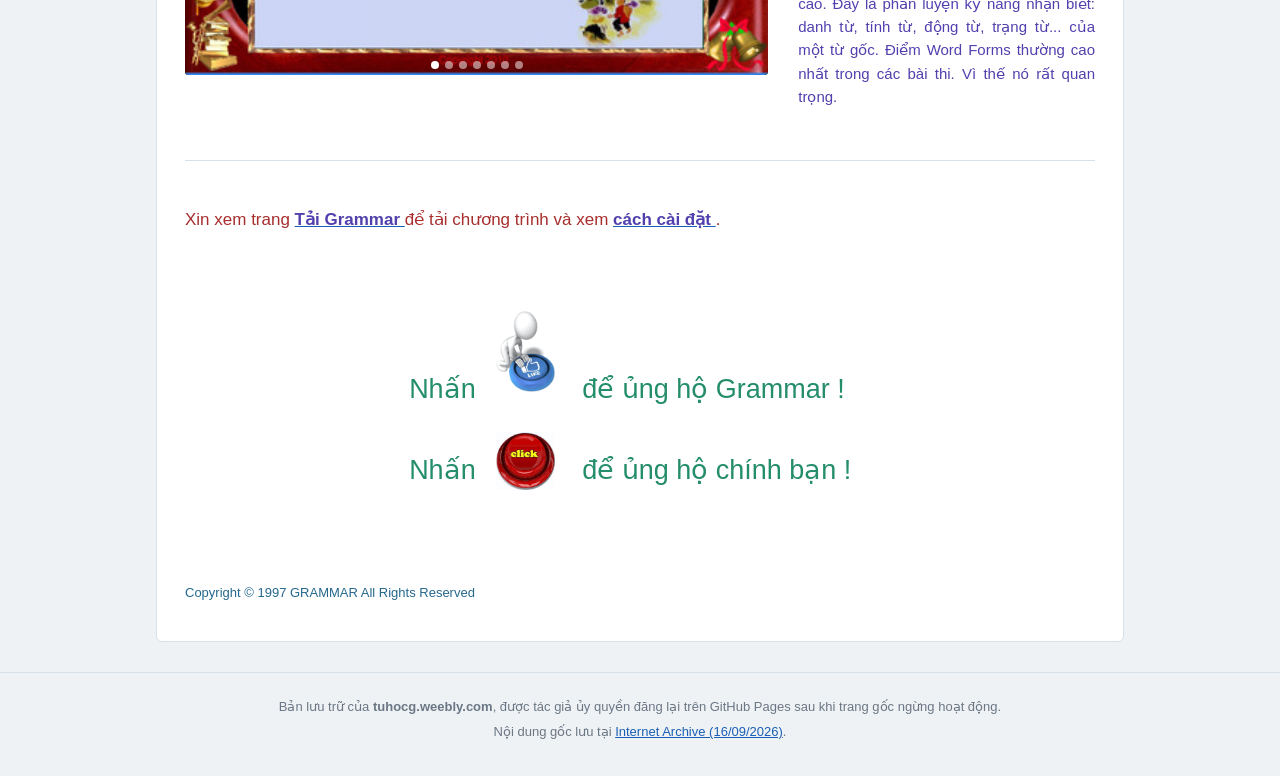
==== commit 55712342: "Add Grammar 4.0 intro and download page" ====
--- a/index.html
+++ b/index.html
@@ -88,6 +88,7 @@
     </div>
     <nav class="site-nav" id="nav">
       <ul class="container">
+        <li><a href="grammar-4.html">Grammar 4.0</a></li>
         <li class="active"><a href="index.html">Giới Thiệu</a></li>
         <li><a href="s7917-d7909ng.html">Sử Dụng</a></li>
         <li><a href="taacutec-gi7843.html">Tác Giả</a></li>
@@ -101,6 +102,8 @@
 
   <main class="container">
     <div id="wsite-content" class="wsite-elements">
+
+<p class="g4-tip" style="text-align:center;font-size:16px;"><b>Mới:</b> đã có <a href="grammar-4.html"><b>Grammar 4.0</b></a> cho Windows, macOS và Android.</p>
 
       <h1 class="wsite-content-title" style="text-align:center;"><br />
         <font color="#3333FF" size="7">
--- a/css/style.css
+++ b/css/style.css
@@ -92,6 +92,39 @@
 font[size="2"] { font-size: 13px; }
 font[size="1"] { font-size: 11px; }
 
+/* Grammar 4.0 page (modern markup, no legacy <font>) */
+.g4 h1 { font-size: 34px; color: var(--accent); margin: 0 0 8px; }
+.g4 h2 { font-size: 22px; color: var(--brand-dark); margin: 30px 0 12px; padding-bottom: 6px; border-bottom: 2px solid var(--border); }
+.g4 h3 { font-size: 17px; margin: 0 0 8px; color: var(--brand-dark); }
+.g4 code { background: #f1f4f7; border: 1px solid var(--border); border-radius: 3px; padding: 0 4px; font-size: 92%; }
+.g4 ol, .g4 ul { padding-left: 22px; margin: 6px 0; }
+.g4 li { margin: 4px 0; }
+.g4-hero { text-align: center; padding: 8px 0 6px; }
+.g4-lead { font-size: 17px; max-width: 640px; margin: 0 auto 16px; }
+.g4-btn { display: inline-block; background: var(--accent); color: #fff; text-decoration: none; font-weight: 700; padding: 10px 22px; border-radius: 6px; }
+.g4-btn:hover { background: #a82e2e; color: #fff; }
+.g4-features { columns: 2; column-gap: 28px; }
+.g4-features li { break-inside: avoid; }
+.g4-cards { display: grid; grid-template-columns: repeat(auto-fit, minmax(240px, 1fr)); gap: 14px; margin: 12px 0; }
+.g4-card { position: relative; border: 1px solid var(--border); border-radius: 6px; padding: 14px 16px; background: #fafcfd; }
+.g4-step { position: absolute; top: -11px; left: 12px; width: 24px; height: 24px; border-radius: 50%; background: var(--brand); color: #fff; font-weight: 700; font-size: 13px; text-align: center; line-height: 24px; }
+.g4-card .g4-step + h3 { margin-top: 4px; }
+.g4-files { list-style: none; padding: 0 !important; }
+.g4-files li { display: flex; flex-wrap: wrap; justify-content: space-between; gap: 2px 10px; padding: 6px 0; border-bottom: 1px dashed var(--border); }
+.g4-files li:last-child { border-bottom: 0; }
+.g4-files a { font-weight: 700; }
+.g4-files span { color: var(--muted); font-size: 13px; }
+.g4-folder { display: block; text-align: center; background: var(--brand); color: #fff; text-decoration: none; padding: 8px 10px; border-radius: 5px; margin: 6px 0 8px; }
+.g4-folder:hover { background: var(--brand-dark); color: #fff; }
+.g4-note { font-size: 13px; color: var(--muted); margin: 8px 0 0; }
+.g4-tip { background: #fff8e1; border-left: 4px solid #ffd36b; padding: 8px 12px; border-radius: 3px; }
+.g4-more summary { cursor: pointer; font-weight: 700; color: var(--link); margin: 6px 0; }
+.g4-table { border-collapse: collapse; width: 100%; font-size: 14px; margin: 6px 0 10px; }
+.g4-table th, .g4-table td { border: 1px solid var(--border); padding: 6px 8px; text-align: left; }
+.g4-table th { background: #f1f4f7; }
+.g4-tree { background: #f1f4f7; border: 1px solid var(--border); border-radius: 6px; padding: 12px 14px; overflow-x: auto; font-size: 14px; }
+.g4-contact { margin-top: 28px; color: #9b2fa0; font-weight: 700; }
+
 /* Mobile */
 @media (max-width: 760px) {
   body { font-size: 14px; }
@@ -107,4 +140,7 @@
   font[size="7"] { font-size: 25px; }
   font[size="6"] { font-size: 21px; }
   font[size="5"] { font-size: 18px; }
+  .g4 h1 { font-size: 28px; }
+  .g4-features { columns: 1; }
+  .g4-table { font-size: 13px; }
 }
